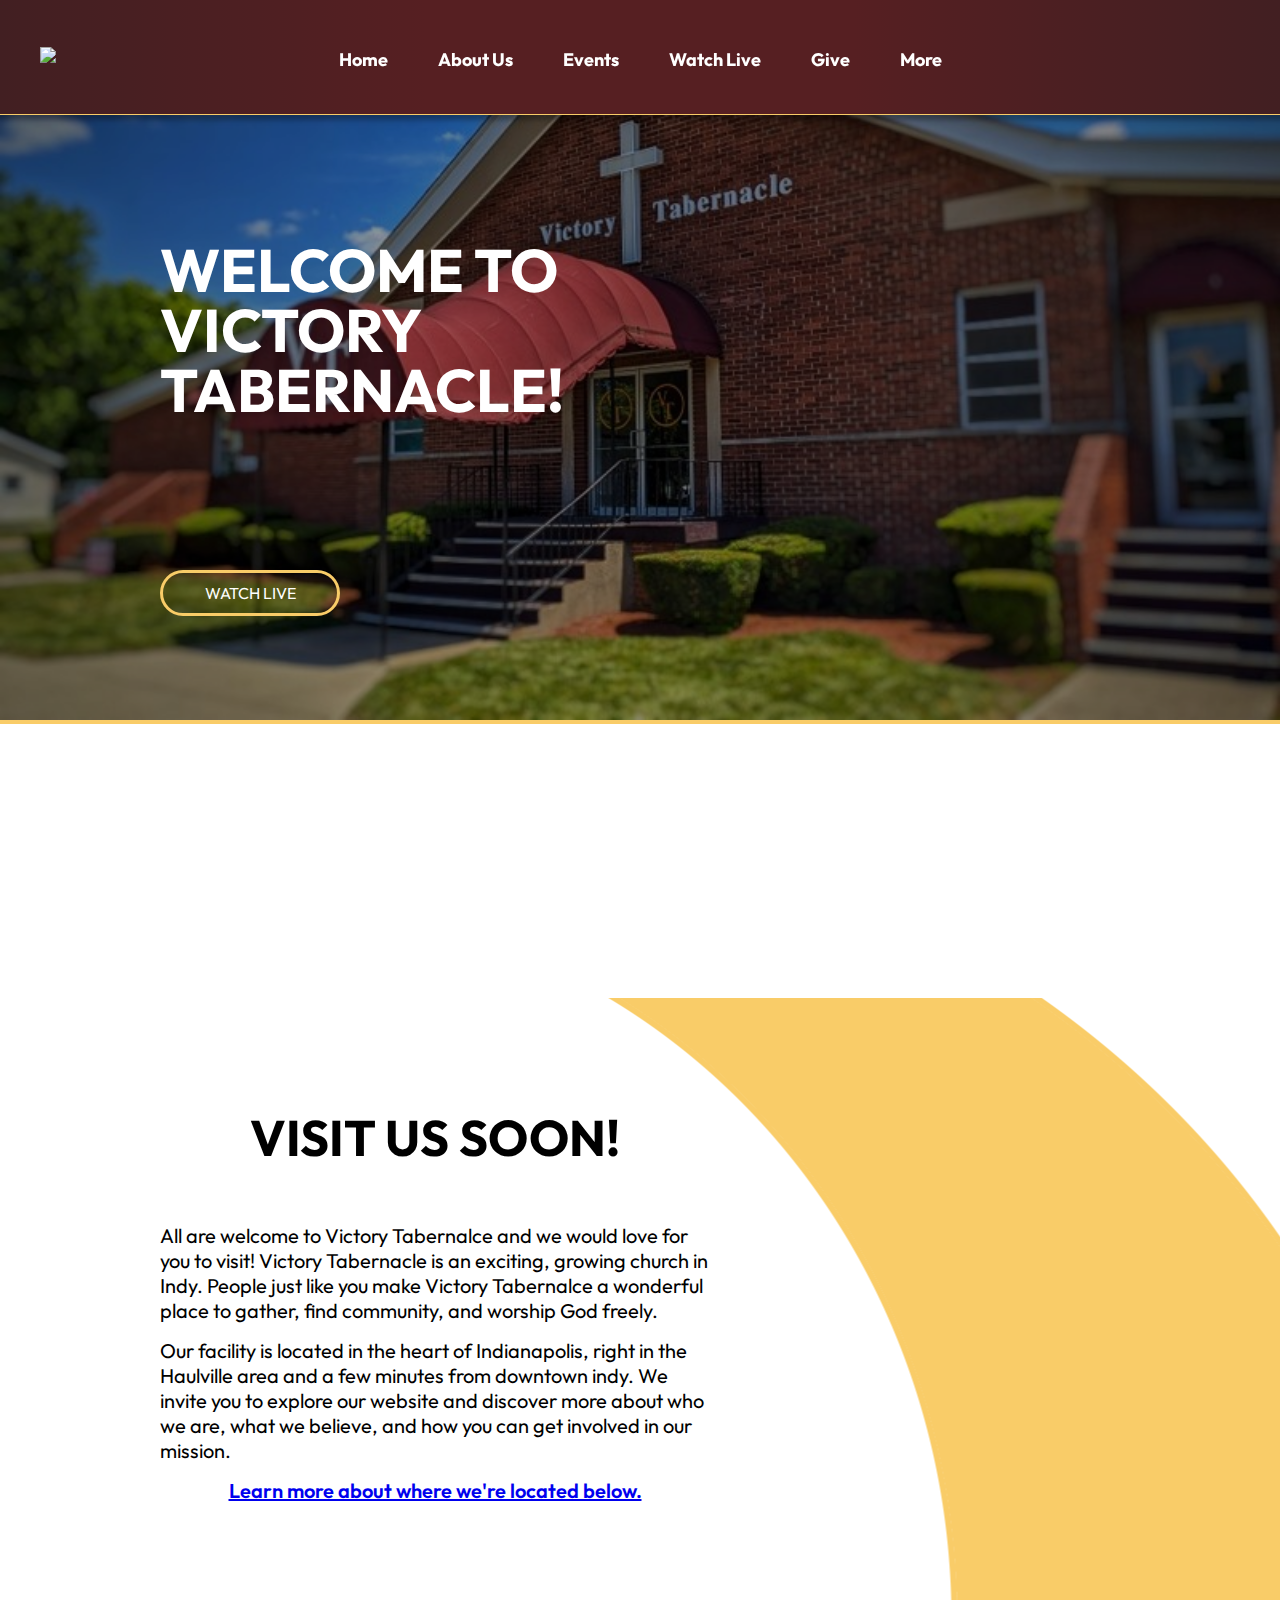
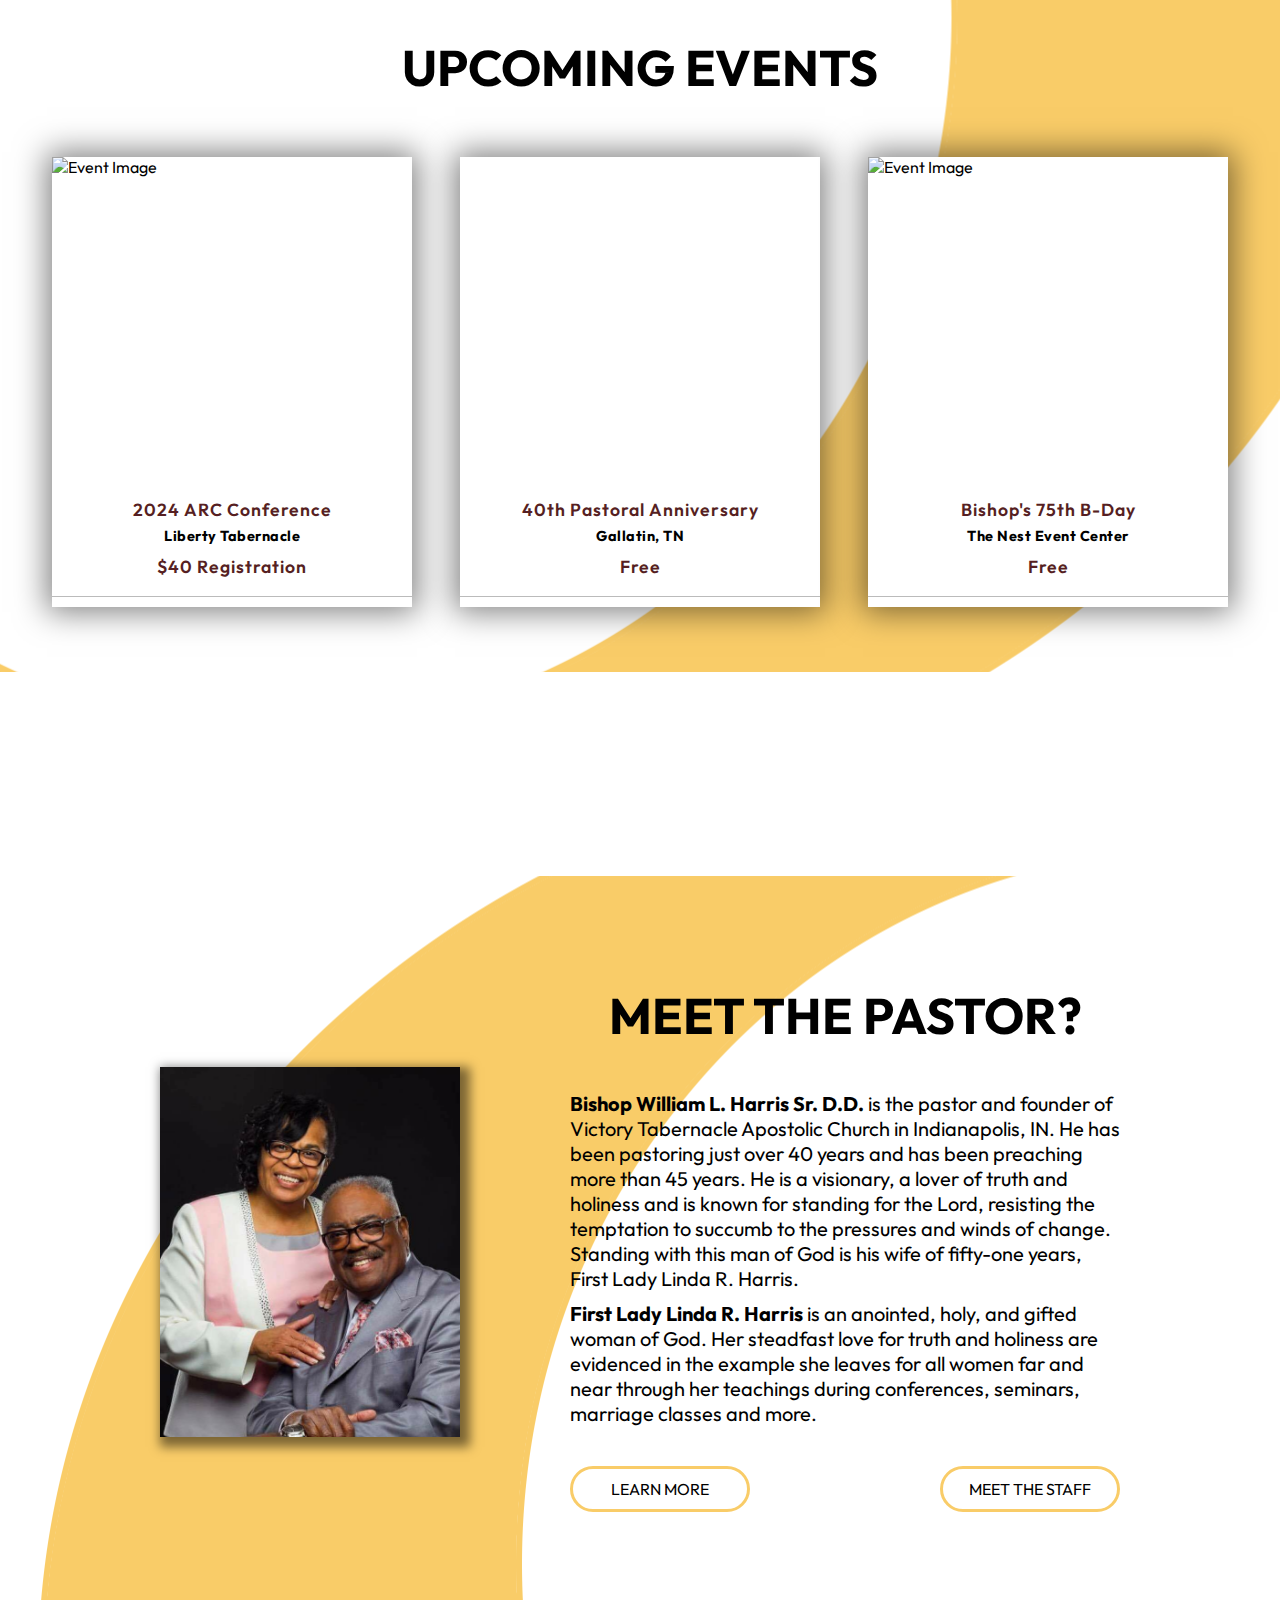
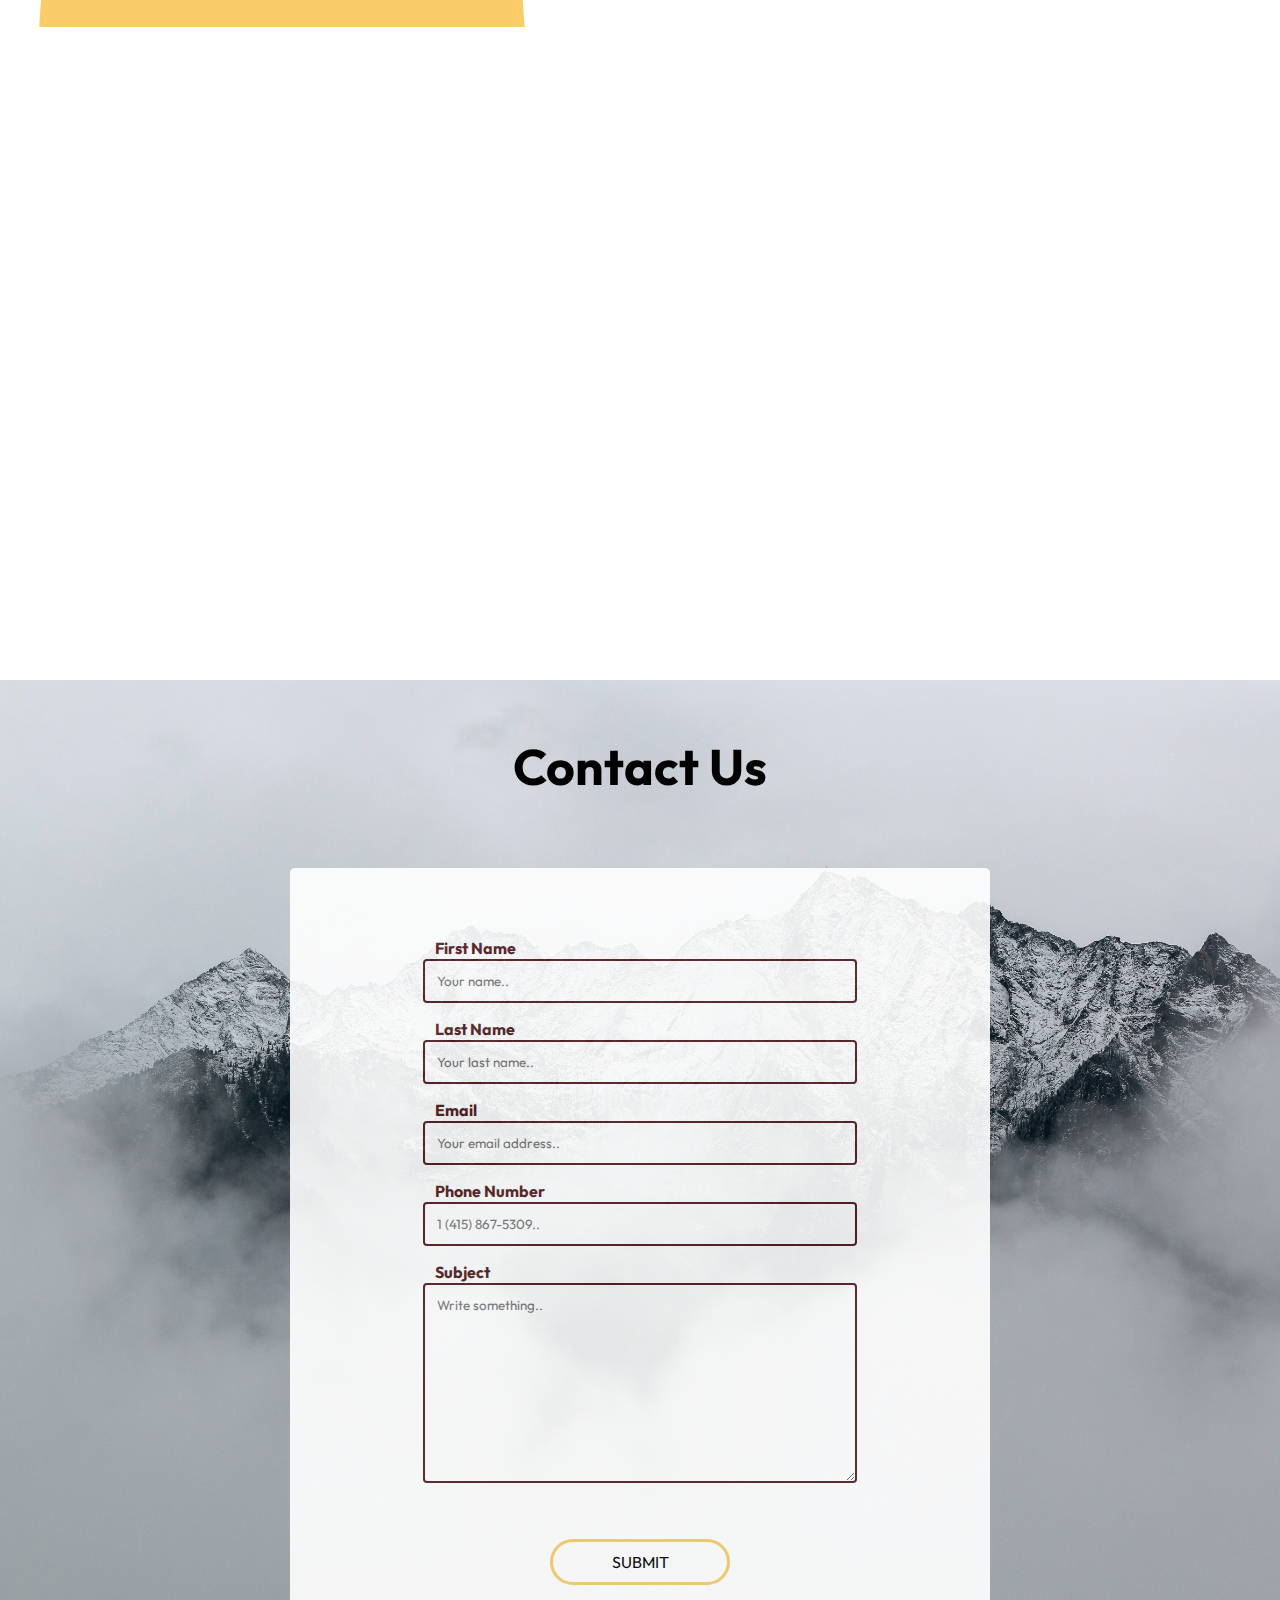
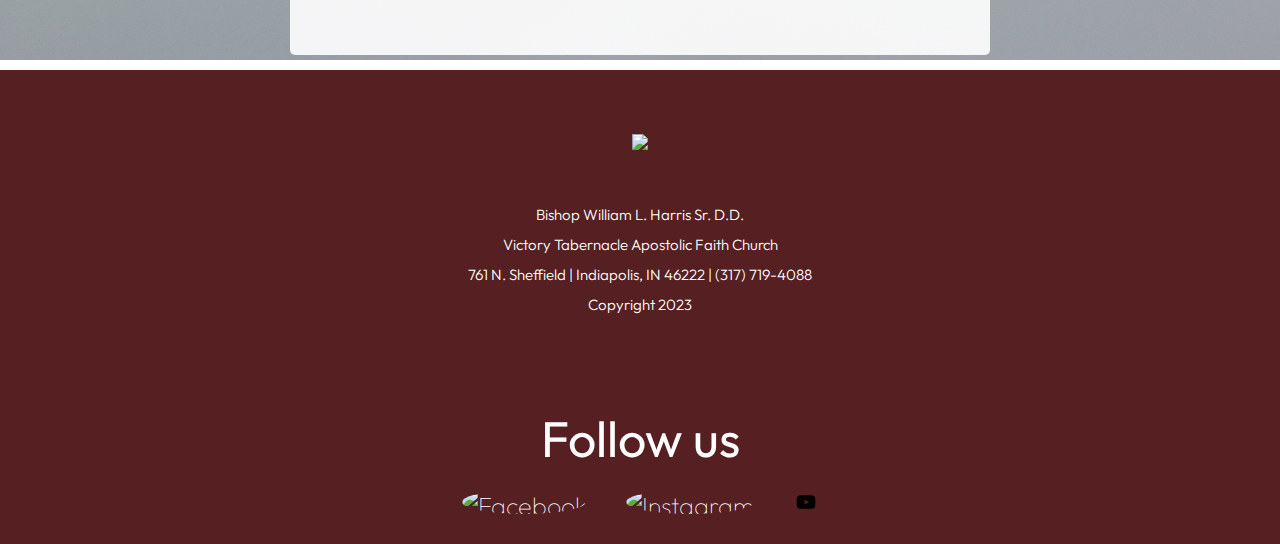
==== Victory Apostolic.html @ f31dc52d "Add files via upload" ====
<!DOCTYPE html>
<html lang ="en">
<head>	
	<meta charset="UTF-8">
	<meta name="viewport" content="width=device-width, initial-scale=1.0">
	<meta http-equiv="X-UA-Compatible" content="ie=edge">
	<script src="script.js" defer > </script> <!-- defer = loads after the html --->
	<script src="https://www.google.com/recaptcha/api.js" async defer></script>
	<link rel="stylesheet" href="VictoryApostolicStyles-2.css">
	<link rel="stylesheet" href="https://cdnjs.cloudflare.com/ajax/libs/font-awesome/6.4.2/css/all.min.css" integrity="sha512-z3gLpd7yknf1YoNbCzqRKc4qyor8gaKU1qmn+CShxbuBusANI9QpRohGBreCFkKxLhei6S9CQXFEbbKuqLg0DA==" crossorigin="anonymous" referrerpolicy="no-referrer" />
	<link href="https://fonts.googleapis.com/css2?family=Poppins:wght@200;300;500;700&display=swap" rel="stylesheet">
	<title>Victory Tabernacle</title>
</head>
<body>
<div id="preloader"></div>

	<div class="wrapper">
	<header>
		<div class="top-navbar">
			<div class="top-contact">
				<div class="top-icon">
					<i><img src="Images/icon-phone.png"></i>
					<p>(317) 917-9663</p>
				</div>
				<div class="top-icon">
					<i><img src="Images/icon-mail.png"></i>
					<p>vtministries@gmail.com</p>
				</div>
			</div>
			<div class="top-social">
				<a href="https://www.facebook.com/vtapostolic" target="blank"><img src="Images/facebook.png" alt="Facebook"></a>
						
				<a href="https://www.instagram.com/vtministries" target="blank"><img src="Images/instagram.png" alt="Instagram"></a> 
				
				<a href="https://www.youtube.com/@victorytabernacleapostolic2098" target="blank"><img src="Images/youtube.png" alt="Youtube"></a>
			</div>
		</div>	
		<div class="navbar">
		
<!-- Logo -->
				<div class="logo">
					<a href="Victory Apostolic.html"><img src="Images/vt_logo-removebg.png"></a>
				</div>
				 
<!-- Navigation -->
				<nav class="menu">
					<ul>
						<li><a href="Victory Apostolic.html" >Home</a></li></li>
						<li>
							<a href="Victory Apostolic_About.html" >About Us</a>
								<ul>
									<li><a>Our Pastor</a></li>
									<li><a>Our History</a></li>
									<li><a>Our Beliefs</a></li>
									
								</ul>		
						</li>
						<li>
							<a href="">Events</a>
								<ul>
									<li><a href="Victory Apostolic_Events.html">Calendar</a></li>
									<li> <a href="Victory Apostolic_Events.html">Announcements</a></li>
								</ul>
						</li>
						<li><a href="https://boxcast.tv/channel/o64bfthsft9gbmggecvv" target="blank" >Watch Live</a></li>
						<li><a href="Victory Apostolic_Give.html">Give</a></li>
						
								
						<li>
							<a>More</a>
								<ul>
									<li><a href="Victory Apostolic_Gallery.html">Gallery</a></li>
									<li><a href="https://apostolicrestorationconference.com/" target="blank">ARC</a></li>
									<li><a href="#">Sunday School</a></li>
									<li><a href="#">Staff</a></li>
								</ul>
						</li>
					
						
					</ul>		
										
				</nav>
				
<!-- menu icon -->				
				<img src="Images/menu.png" class="menu-icon" onclick="menutoggle()">				
			</div>
		
			
			
<!--------Scolling Announcement Section-------------------->	<!--	
				 <div class="scrolling-text-container">
						<div class="scrolling-text">
							This is your announcements for Church delays or closures. &#160; &#160;&#160; &#160;
						</div>
					</div>

<!---Banner Section ------------------->					
			
			<div class="banner1">
			
				<img src="Images/vtchurch.jpg">
		<!---Video Background ------------------->					
		<!--		<video class="bannerVideo" autoplay loop muted plays-inline src="Images/bannerVideo.mp4">
			<div class="banneroverlay"> </div>
				<div class="banneroverlay2"> </div>
					
				</video>	-->
				
				
		<!--------Banner Textbox------------------->				
				<div class="text-box text-box1">
					<h1> Welcome to Victory Tabernacle! </h1>
					<h3> Your Victory is One Visit Away. Come Join Us.</h3>
					<a href="https://boxcast.tv/channel/o64bfthsft9gbmggecvv" target="blank"><button class="button live"> Watch Live</button></a>
				</div>
				
			</div>
			
	</header> 
	</div>
<!---Sunday Services  -------------------->
			<section class="maroon reveal">
				<div class="small-container">
					<div class="row column">
						<div class="col-2 " style="color: #fff;">
						<br>
						<h1> Visit Our Sunday Morning Services</h1>
							<h3> 9:30 AM | 11:00 AM </h3>			
						</div>
						
						
						<div class="col-2 responsive-margin">
							<a href="https://boxcast.tv/channel/o64bfthsft9gbmggecvv" target="blank"><button class="button responsive-btn"> Watch Live</button></a>
						</div>
						
					</div>
				</div>

			</section>
<!---Visit Section -------------------->
			<section class="white bg4a">
				<div class="small-container" >
					<div class="row">
						<div class="col-2">
							<h1 >Visit us soon!</h1>
							<p style="font-size: 20px;margin-top:20px;">All are welcome to Victory Tabernalce and we would love for you to visit! Victory Tabernacle is an exciting, growing church in Indy. People just like you make Victory Tabernalce a wonderful place to gather, find community, and worship God freely.
							
							<p style="font-size: 20px;margin-top:15px;">Our facility is located in the heart of Indianapolis, right in the Haulville area and a few minutes from downtown indy. We invite you to explore our website and discover more about who we are, what we believe, and how you can get involved in our mission.</p>
							
							<p style="font-size:20px;font-weight:600;margin-top:15px;"><a href="#locate">Learn more about where we're located below.</a> </p>
						
						</div>
						<div class="col-2image reveal revealR ">
							<img src="Images/vtimage2.jpg" alt="image" style="object-position: 30% 0;">
						
						
						</div>
					</div>
				</div>

			</section>
			
<!---Event Card  Section -------------------->	

			<section class="white-2" >
				<div class="small-container card" >
				<h1 >Upcoming Events</h1>
					<div class="row-container ">
							<div class="item-container ">
								<div class="img-container "       >
									<img src="Images/Announcement4.jpg" alt="Event Image"> 
								</div>
								<div class="body-container">
									<div class="overlay-1"></div>
									
									<div class="event-info">
										<p class="title">2024 ARC Conference</p>
										<div class="seperator"></div>
										<p class="info">Liberty Tabernacle </p>
										<p class="price">$40 Registration</p>
										
										<div class="additional-info">
											<p class="info">
											<!--	<i class="fas fa-map-marker-alt"></i>-->
											<i><img src="Images/icon-map (2).png"></i>
												6177 N. 75 W, New Whiteland, IN 46184
											</p>
											<p class="info">
												<i><img src="Images/icon-calendar.png"></i>
												Thur, Apr 25 - Sat, Apr 27
											</p>
											<p class="info description">
												Welcome! Everyone has a unique perspective after reading a book, and we would love you to share yours with us! We meet one Sunday evening  <span>more...</span>
											</p>
										</div>
									</div>				
									<a href="https://apostolicrestorationconference.com/" target="blank"><button class="action">Book Now</button></a>
								</div>
										
							</div>
							
							<!---Event Card 2  -------------------->	
							
							<div class="item-container  ">
								<div id="galatin" class="img-container">
									<!--<img src="Images/vtimage10.jpg" alt="Event Image"> -->
								</div>
								<div class="body-container">
									<div class="overlay-1"></div>
									
									<div class="event-info">
										<p class="title">40th Pastoral Anniversary</p>
										<div class="seperator"></div>
										<p class="info">Gallatin, TN</p>
										<p class="price">Free</p>
										
										<div class="additional-info">
											<p class="info">
												<i><img src="Images/icon-map (2).png"></i>
												Grand Central Termninal
											</p>
											<p class="info">
												<i><img src="Images/icon-calendar.png"></i>
												Sat, Sep 19, 10:00 AM EST
											</p>
											<p class="info description">
												Welcome! Everyone has a unique perspective after reading a book, and we would love you to share yours with us! We meet one Sunday evening  <span>more...</span>
											</p>
										</div>
									</div>				
									<button class="action" style="font-size: 1.1em;">Learn More</button>
								</div>
										
							</div>
							
							<!---Event Card 3  -------------------->	
							
							<div class="item-container ">
								<div class="img-container">
									<img src="Images/vtimage10.jpg" alt="Event Image"> 
								</div>
								<div class="body-container">
									<div class="overlay-1"></div>
									
									<div class="event-info">
										<p class="title">Bishop's 75th B-Day</p>
										<div class="seperator"></div>
										<p class="info">The Nest Event Center</p>
										<p class="price">Free</p>
										
										<div class="additional-info">
											<p class="info">
												<i><img src="Images/icon-map (2).png"></i>
												Grand Central Termninal
											</p>
											<p class="info">
												<i><img src="Images/icon-calendar.png"></i>
												Sat, Sep 19, 10:00 AM EST
											</p>
											<p class="info description">
												Welcome! Everyone has a unique perspective after reading a book, and we would love you to share yours with us! We meet one Sunday evening  <span>more...</span>
											</p>
										</div>
									</div>				
									<button class="action">RSVP ONLY</button>
								</div>
										
							</div>
							
							
					</div>	
				</div>
				
			</section>

<!---iNSPIRATION Section -------------------->

			<section class="maroon reveal" id="shadow">
				<div class="overlay"></div>
				<div class="small-container" id="1"style="min-height: 180px;">
					<div class="row">
						<div class="col-1 ">
							<h4 style="color: white; font-size: 30px;"> Inspirational scripture:</h4>
							<h2 style="color: white;Letter-spacing: 2px;font-size: 30px; font-weight: normal"> "But thanks be to God, which giveth us the victory through our Lord Jesus Christ."</h2>	
							<p style="font-size: 20px; color: white">1 Cor. 15:57</p>	
						</div>		
					</div>	
				</div>
				
			</section>


<!---- Meet the Pastor  -------------------->	

				<section class="white" >
					<div class="small-container">
						<div class="row">
							<div id="order2" class="col-2image  revealL tilt">
								<img src="Images/portrait1.jpg" alt="image"> <!--style="object-position: 30% 0;"-->  	 	
							
							
							</div>
							<div id="order1" class="col-2">
								<h1 >Meet the Pastor?</h1>
								<p><b>Bishop William L. Harris Sr. D.D. </b> is the pastor and founder of Victory Tabernacle Apostolic Church in Indianapolis, IN. He has been pastoring just over 40 years and has been preaching more than 45 years. He is a visionary, a lover of truth and holiness and is known for standing for the Lord, resisting the temptation to succumb to the pressures and winds of change. Standing with this man of God is his wife of fifty-one years, First Lady Linda R. Harris.
								
								<p><b>First Lady Linda R. Harris</b> is an anointed, holy, and gifted woman of God.  Her steadfast love for truth and holiness are evidenced in the example she leaves for all women far and near through her teachings during conferences, seminars, marriage classes and more.  </p> 
								
								<!--<p style="	font-weight:600;margin-top:15px;"> Learn more about our locations below.</p>-->
								<div class="row" style="width:100%; justify-content:space-between;">
								<button class="button overlay-btn" >Learn More</button>
								<button class="button overlay-btn" >Meet the Staff</button>
								</div>
							
							</div>
							
						</div>
					</div>
					

				</section>
				<script type="text/javascript" src="vanilla-tilt.js"></script>
				<script>
					VanillaTilt.init(document.querySelector(".tilt"),{
						max:15,
						speed: 100
					
					});		
				
				</script>
<!---- Map and hours page  ----------------->	

				<section id="locate" class="white reveal" >
				<h1  class="largeTitle">Hours &nbsp;& &nbsp;Location</h1>
					<div class="small-container" >
					
						<div class="rowMap">
						
							<div class="col-2maptext reveal revealR">
								<div class= "hoursContainer">
								
								<h1 style="text-align: center;width: 50%;">Address</h1>
								<h3>761 N. Sheffield Ave., Indianapolis, IN 46224</h3>
								
								
								<div class="table">
								<div class="table-title">
								<h1>Hours</h1>
								</div>
									<div class="table-section">
										<div class="tableHeader">Sunday</div>
										<div class="services">
											<h3>Sunday School</h3>
											<span class="dot"></span>
											<p>9:30 AM</p>								
										</div>
										<div class="services">
											<h3>Morning Service</h3>
											<span class="dot"></span>
											<p>11:00 AM</p>								
										</div>
										<div class="services">
											<h3>Evening Service</h3>
											<span class="dot"></span>
											<p>5:00 PM</p>								
										</div>
									</div>
									<div class="table-section">
										<div class="tableHeader">Wednesday</div>
										<div class="services">
											<h3>Bible Class</h3>
											<span class="dot"></span>
											<p>7:00 PM</p>								
										</div>
									</div>
									
								</div>
								
							
							</div>
							</div>
							<div class="col-2map revealL">
							<iframe class="map" src="https://www.google.com/maps/embed?pb=!1m18!1m12!1m3!1d3066.2718060997454!2d-86.19796889999999!3d39.7784552!2m3!1f0!2f0!3f0!3m2!1i1024!2i768!4f13.1!3m3!1m2!1s0x886b5715ad55bbe9%3A0x8611c4c9930e7f2b!2s761%20N%20Sheffield%20Ave%2C%20Indianapolis%2C%20IN%2046222!5e0!3m2!1sen!2sus!4v1697236401423!5m2!1sen!2sus" width="100%" height="100%" style="border:0;" allowfullscreen="" loading="lazy" referrerpolicy="no-referrer-when-downgrade"></iframe>
							
							
							
							</div>
					
						
					</div>

				</section>	
	
<section class="maroon " style="background-image:url('Images/contact-bg.jpg'); background-size: cover; background-repeat: no-repeat; margin: 10px 0;">
		<div class="small-container" style=" align-items: center;display:flex;background: inherit;">
		
			<div class="row" style=" width: 100%; text-align: center;">
				
				<h1 style="margin: 50px 0; font-size: 50px;">Contact Us</h1>
					<div class="container">
					  <form action="https://formsubmit.co/darthomale@gmail.com" method="POST" > <!--action="action_page.php" -->
						<div class="flex-column">
						<label for="fname">First Name</label>
						<input type="text" id="fname" name="firstname" placeholder="Your name.." required>
						</div>
						
						<div class="flex-column">
						<label for="lname">Last Name</label>
						<input type="text" id="lname" name="lastname" placeholder="Your last name.." required>
						</div>
						
						<div class="flex-column">
						<label for="email">Email</label>
						<input type="email" id="email" name="email" placeholder="Your email address.." >
						</div>
						
						<div class="flex-column">
						<label for="phone number">Phone Number</label>
						<input type="tel" id="phoneNumber" name="phoneNumber"  placeholder="1 (415) 867-5309.." maxlength="15">
						</div>
						<!--
						<div class="flex-column">
						<label for="country">Country</label>
						<select id="country" name="country">
						  <option value="australia">Australia</option>
						  <option value="canada">Canada</option>
						  <option value="usa">USA</option>
						</select>
						</div> -->
						
						<div class="flex-column">
						<label for="subject">Subject</label>
						<textarea id="subject" name="subject" placeholder="Write something.." style="height:200px"></textarea>
						</div>
						
						<input type="submit" value="Submit">

					  </form>
					</div>
				
							
			
				
				
			</div>
		</div>
</section>	

				<div id="popup-form-container" style="display:none;">
				  <!-- Your form HTMLcode from the previous section here -->
				</div>

			<script>
				
					//shows and hides the pop-up contact form 
					
						function showPopupForm() {
						  document.getElementById("popup-form-container").style.display = "block";
						}

						function hidePopupForm() {
						  document.getElementById("popup-form-container").style.display = "none";
						}	
						
					
					//hand the eent on the form popup button and on escape key  				

						document.addEventListener("DOMContentLoaded", () => {

						  document.getElementById('show-popup').addEventListener('click', () => {
							showPopupForm();
						  });

						  document.addEventListener('keydown', (event) => {
							if (event.key === 'Escape') hidePopupForm()
						  });

						});
						
					//To validate the form when the user clicks the submit button. 
						
						document.getElementById("contact-form").addEventListener("submit", (event) => {
						  const contactForm = event.target
						  if (!validateContactForm(contactForm)) {
							event.preventDefault();
							displayError(contactForm, 'Invalid input')
						  }
						});


					// Function to validate email addresses
						function isValidEmail(email) {
						  // Define the JS Regex pattern for a valid email address
						  const emailRegex = /^[a-zA-Z0-9.!#$%&'*+\/=?^_`{|}~-]+@[a-zA-Z0-9](?:[a-zA-Z0-9-]{0,61}[a-zA-Z0-9])?(?:\.[a-zA-Z0-9](?:[a-zA-Z0-9-]{0,61}[a-zA-Z0-9])?)*$/;
						  
					// Test the email against the pattern and return the result (true or false)
						  return emailRegex.test(email);
						}

					// Function to validate phone numbers
							function isValidPhoneNumber(phone) {
					// Define the JS Regex pattern for a valid 10-digit phone number
						  const phoneRegex = /^\d{10}$/;
						  
					// Test the phone number against the pattern and return the result (true or false)
						  return phoneRegex.test(phone);
						}



			</script>

<!--
<section class="white" >
	<div class="small-container" id="contact">
		<div class="row">
			<div class="col-1">
		  <h2>Contact Us</h2>
		  <p>Feel free to contact us with any questions or concerns.</p>
		  <form action="/contact" method="post">
		  
			<input type="text" name="name" placeholder="Your Name" required>
			<input type="email" name="email" placeholder="Your Email" required>
			<!--<input type="text" id="phone" placeholder="Phone no.">-
			<textarea name="message" placeholder="Your Message"></textarea>
			<input type="submit" value="Send Message">
			
		  </form>
		  </div>
		</div>  
  </div>
</section>		-->
		
	<!------------------ footer   ----------------->	
		<footer class="maroon">
			<div class="large-container">
				<div class="row">
				
					<div class="col-1 footers" style="font-size: 25px; color: white; font-weight: 100;letter-spacing: 10;" >
						<div class="logo-footer"><a href="Victory Apostolic.html"><img src="Images/vt_logo-removebg.png"></a></div>			
						
						<p style="color:white; font-size:15px; font-weight:300; line-height:1;">Bishop William L. Harris Sr. D.D.</p>
						<p style="color:white; font-size:15px; font-weight:300; line-height:1;">Victory Tabernacle Apostolic Faith Church</p>
						<p style="color:white; font-size:15px; font-weight:300; line-height:1;">761 N. Sheffield | Indiapolis, IN 46222 | (317) 719-4088</p>
						<p style="color:white; font-size:15px; font-weight:300; line-height:1;" class="copyright"> Copyright 2023</p>
						
						<h4 style="margin-top:80px;font-size:50px;font-weight:400;">Follow us</h4>
						<div class="social">
						
							<div class="social-icon"><a href="https://www.facebook.com/vtapostolic" target="blank"><img src="Images/facebook.png" alt="Facebook"></a></div>
						
							<div class="social-icon"><a href="https://www.instagram.com/vtministries" target="blank"><img src="Images/instagram.png" alt="Instagram"></a> </div>
							
							<div class="social-icon"><a href="https://www.youtube.com/@victorytabernacleapostolic2098" target="blank"><img src="Images/youtube.png" alt="Youtube"></a></div>
						</div>
					</div>
				</div>
			</div>
		</footer>
		

	<!---------------------------------- JS for toggle Menu-------------------------------->	


	
	</div>
	
	<script>
		window.addEventListener('scroll', reveal);
		
		function reveal(){
			var reveals = document.querySelectorAll('.reveal');
			
			for(var i = 0; i < reveals.length; i++){
			
			var windowheight = window.innerHeight;
			var revealtop = reveals[i].getBoundingClientRect().top;
			var revealpoint = -100;
			
			if(revealtop < windowheight - revealpoint){
				reveals[i].classList.add('active');
			}
			else{
				reveals[i].classList.remove('active');
			
			}
		   }
			
		}
		
		</script>
		
		
		
		
		
		
		<script>
		
		/*
		window.addEventListener('scroll', reveal-img);
		
		function reveal-img(){
			var reveals = document.querySelectorAll('.reveal-img');
			
			for(var i = 0; i < reveals.length; i++){
			
			var windowheight = window.innerHeight;
			var revealtop = reveals[i].getBoundingClientRect().top;
			var revealpoint = 100;
			
			if(revealtop < windowheight - revealpoint){
				reveals[i].classList.add('active');
			}
			else{
				reveals[i].classList.remove('active');
			
			}
		   }
			
		}*/
	</script>	
		
		
	<script>
		var MenuItems = document.getElementById("MenuItems");
		
		MenuItems.style.maxHeight = "0px";
		
		function menutoggle(){
			if(MenuItems.style.maxHeight == "0px")
				{
					MenuItems.style.maxHeight = "200px"
				}
			else
				{
					MenuItems.style.maxHeight = "0px"
				}
		}
		


	</script>
</body>

</html>
---- VictoryApostolicStyles-2.css ----
/*@import url('https://fonts.googleapis.com/css2?family=Source+Sans+3:wght@200;300;400;600;700;900&display=swap');*/

  @import url('https://fonts.googleapis.com/css2?family=Josefin+Sans:wght@200;300;400;600;700&family=Outfit:wght@400;700&display=swap');


*, ::before, *::after{
	margin: 0;
	padding: 0;
	box-sizing: border-box;
	/*font-family: 'Source Sans 3', sans-serif; /**/
/*	font-family: 'Josefin Sans', sans-serif; /**/
	font-family: 'Outfit', sans-serif; /**/
}


:root{ /* This is how you write a variable. In this example, this is a variable for color that will be used in several elements.  */
	--overlay-color: rgba(86,31,34,1)/*rgba(123,44,48,1)  rgba(145,0,10,1);/*#03a9f4*/; 
	--accent-color: #F9CC68;  /*rgba(12,192,212,1) */
	--accent-white: #fff;
	--button-hover: #BC9A4F;
}
html{
	scroll-behavior: smooth; 
	scrollbar-width: normal;
}
header{
	background: var(--accent-color);
	max-width: 100%;
	
}

body{
	margin: 0;
	padding: 0;
	background: #fff;
/*	height: 1000vh;/**/
	overflow-y: visible;/**/
	width: 100%;
	

	
/*	background-repeat: repeat; /**/
	
}	


.wrapper{
	/*box-shadow: 0 0 15px 10px rgba(0,0,0,0.7); /**/
	max-width: 100%;
	margin: auto;
/*	height: 1000vh; /**/

	
	
	
}
/**************************************** Navigation BAR ******************************************/

.top-navbar{
	display: flex;
	justify-content: space-between;
    align-items: center;
	position: fixed;
	top: 0;
	left: 0;
	background: var(--accent-color);
	height: 40px;
	width: 100%;
	overflow: auto;/**/
	z-index: 100;
}
.top-contact{
	display: flex;
	margin-left: 30px;
}
.top-icon{
	display: flex;
	justify-content: start;
	align-items: center;
	margin-left: 10px;
	background: transparent;
	width: 200px;
}

.top-icon img,
.top-social img{
	height: 20px;
	margin: 5px 10px 0 0;
}

.top-contact p{
	
}

.top-social{
	display: flex;
	justify-content: center;
	align-items: center;
	margin-right: 80px;
}
/*
.no-animation-navbar{
	top: 40px !important;
	
	
}*/
.navbar {
	display: flex;
	justify-content: space-between;
    align-items: center;
	position: fixed;
	top: 0px;
	left: 0;
	background: linear-gradient(to left, rgba(66,31,34,1), var(--overlay-color),var(--overlay-color), rgba(66,31,34,1));/*#fff;/**/
/*	background-image: url("Images/textured-bg.jpg");/**/	
/*	background-repeat: none;	
	background-size: cover;/**/
/*	border-bottom: 3px solid var(--accent-color); /**/
	height: 115px;
	width: 100%;
	box-shadow: 0 0 5px 5px rgba(0,0,0,0.3);
/*	overflow: auto;/**/
	border-bottom: 1px solid var(--accent-color);/**/ 
   	z-index: 100;
	animation: slide-down 2s ease 4s forwards;
/*	background: pink; /**/
}

@keyframes slide-down{
	0%{
		top: 0;
	}
	100%{
		top: 40px;
	}
}
/**************************************** Creating the Hamburger menu ******************************************/
.hamburger{
	position: relative;
	width: 30px;
	height: 4px;
	background: #fff;
	border-radius: 10px;
	cursor: pointer;
	z-index: 20;
	transition: 0.3s;
}

.hamburger:before,
.hamburger:after{
	content: "";
	position: absolute;
	height: 4px;
	right: 0;
	background: #fff;
	border-radius: 10px;
	transition: 0.3s;
}

.hamburger:before{
	top: -10px;
	width: 30px;
}

.hamburger:after{
	top: 10px;
	width: 30px;
}

.toggle-menu{
	position: relative;
	width: 30px;
	height: 4px;
	background: white;
	border-radius: 10px;
	cursor: pointer;
	z-index: 21;
	transition: 0.3s;
}

.hamburger,
.toggle-menu{
	display: none; /**/
}

.navbar input:checked ~ .hamburger{
	background: transparent;
}

.navbar input:checked ~ .hamburger:before{
	top: 0;
	transform: rotate(-45deg);
	width: 30px;
}
.navbar input:checked ~ .hamburger:after{
	top: 0;
	transform: rotate(45deg);
	width: 30px;
}

.navbar input:checked ~ .menu{
	right:0;
	
}
.navbar2 input:checked ~ .menu{
	right:0;
}


/****************************************************************************************/
/**************************************** logo ******************************************/
/****************************************************************************************/


.logo{
	margin-left: 40px;
	z-index: 120;
	/*min-width: 60px;
/*	background: blue; /*Troubleshoot for spacing and sizing issues**//////////////////////////////////////////////
}

.logo img{
	cursor: pointer;
    height: 5.8em;
	min-width: 80%;
	animation: rotating 3.9s linear 2 .5s;
} 

@keyframes rotating{
	0%{
		transform: rotateY(0deg);
	}
	0%{
		transform: rotateY(90deg);
	}
	0%{
		transform: rotateY(180deg);
	}
	0%{
		transform: rotateY(360deg);
	}
}

@keyframes rotate{
	0%{
		transform: rotatey(0deg);
	}
	100% {
		transform: rotatey(360deg);
	}
	
}
/*
.logo img:hover{
	cursor: pointer;
   animation: rotate 1s ease-in-out  .5s;
} /**/

/**************************************** Menu ******************************************/
/*

nav:after{
	content: '';
	clear: both;
	display: table;
	
}/**/


.menu{
	width: 100vw;
	position: absolute;
	margin: auto 0;
	height: 65px;
/*	background: red;/**/
	z-index: 300px;
	

}
nav ul{
	display: flex;
	justify-content: center;
	list-style: none;
	width: 100%;
	margin-right: 40px;
	position: relative;
	padding: 0;
	
}

nav ul li{
	display: flex;
	justify-content: end;
	margin: 0px 10px;
	padding-bottom: 20px;
/*	background: red;/**/
	
	
}

nav ul li a{
	color: white;
	text-decoration: none;/**/
	line-height: 50px;
	font-size: 18px;
	font-weight: bold;
	padding: 10px 15px;
	
}

nav ul ul li a{
	color: var(--overlay-color);
}

.menu ul li a:hover{

	color: var(--accent-color);
}

.menu ul li:hover > ul{
	opacity: 1;
	display: flex;
	width: 100%;
	padding: 0 100px;
	box-shadow:inset 0px 5px 5px 5px rgba(0,0,0,0.5);
	left: 0;
	justify-content: center;
	z-index: 2;
	animation: dropdown .34s ease-in-out forwards;
	
}



nav ul ul{ /* dropdown content*/
	position: absolute;
	display: flex;
	flex-direction: row;
	top: 90px;
	height: 80px;	
	display: none;
	align-items: center;
	background: var(--accent-color);
	opacity: 0;
	z-index: 50;
	padding: 1px;
}

nav ul ul li{
	position: relative;
	margin: 0px;
	width: 160px;	
	display: flex;
	padding-top:20px;
	justify-content: center;
	align-items: center;
	color: var(--overlay-color);
	height: 80px;

/*	background: red; /**/
		
}

nav ul ul li:hover{
	color:  var(--overlay-color);
	box-shadow:inset 0px 5px 5px 5px rgba(0,0,0,0.5);
	background: #fff;
}






/*
.menu{
	display: inline-flex;
	justify-content: space-around;
	max-width: 75%;
/*	background: black;/*Troubleshoot for spacing and sizing issues**///////////////////////////////////////////////*
	padding: 0;
	height: 50px;
	margin-right: 100px;
	
}
.menu a {
	display: flex;
  align-items: center;
  font-size: 16px;
  font-weight: 700;
  color: var(--accent-color);
  text-align: center;
  padding: 0px 5px;
   margin: 0px 5px;
  text-decoration: none; 
  text-transform: uppercase;
  transition: color .5s ease;
/* background: blue; /*Troubleshoot for spacing and sizing issues**///////////////////////////////////////////////*
}


.menu .dropdown {
  display: flex;
  line-height: 5px;
  align-items: center;
  font-size: 18px;
  font-weight: 700;
  text-align: center;
  padding: 0px 5px;
  margin: 0px 5px;
  text-decoration: none; 
  text-transform: uppercase;
  transition: display .5s ease;
/* background: yellow; /*Troubleshoot for spacing and sizing issues**///////////////////////////////////////////*
/*  overflow: hidden; /**//*
/ z-index: 8;
} 

.dropdown-content {
 display: none;
 margin-top: 40px;
  position: absolute;
  background-color: var(--accent-color);/*rgba(145,0,10,1); /**//*
  min-width: 360px;
  padding-top: 10px;
  top:70px;
  box-shadow: inset 0px 5px 10px rgba(0,0,0,0.5);
 /* overflow: hidden; /**//*
  transition: display 4s ease;
  z-index: 90;
}

.dropdown-content a {
	float: none;
	color: var(--overlay-color);
	padding: 20px 16px;
	text-decoration: none;
	display: block;
	text-align: left;
	overflow: hidden;
	margin-bottom: 10px;
	transition: display 9s ease;
/*	background: pink; /**/
/*

.dropdown .dropbtn {
	font-size: 16px;  
	font-weight: 700;
	border: none;
	outline: none;
	color: var(--accent-color);
	padding: 50px 0;
	background-color: inherit;
	font-family: inherit;
	text-transform: uppercase;
	transition: width .95s ease;
	margin: 10px;
	z-index: 8;
}*/
/*
.give-btn{
	/*font-family: "Michroma", sans-serif;*//*
	padding: 5px 10px;
	position: absolute;
	background: black;
	/*background-image: linear-gradient(var(--button-hover),var(--accent-color));*//*
	color: blue;
	border-radius: 50px;
	font-size: 18px;
	font-weight: 550;
	width: 1000px;
	border: none;
	text-transform: uppercase;
	cursor: pointer;
	margin: 0 100px 0 10px;
	animation: color-change 1s alternate infinite;
/*	overflow: hidden; /**//*


}*/

.money{
	position: absolute;
	top: 0;
	margin-left: 300px;
	font-size: 350px;
	background: blue;
	z-index: 300;
	border: 2px solid black;
}

@keyframes flash{
	 0%   {top:2px; border-radius:25px 25px 0 0; overflow: hidden; background: linear-gradient(rgba(255,255,255,0.8), rgba(255,255,255,0.2)); }
	 
	 50%   {top:2px; height: 95%; border-radius:25px 25px 25px 25px; overflow: hidden;}
	
	100% {height: 50%; top:14px; border-radius: 0 0 25px 25px; overflow: hidden; background: linear-gradient(rgba(255,255,255,0.2), rgba(255,255,255,0.8)); width: calc(100% - 4px) }
}
/* */
.menu a:hover, .dropdown:hover .dropbtn {
  color: #fff;
}/**/



.menu-icon{
	filter: invert(1);
	height: 20px;
	margin-right: 40px;
	cursor: pointer;
	display: none;
}

.dropdown-content a:hover {
  background-color: #fff;
  color: var(--overlay-color);
  opacity: 0.9;
}

.dropdown:hover .dropdown-content {
  display: flex;
  width: 100%;
  left: 0;
  top: 15;
  justify-content: center;
  z-index: 2;
  animation: dropdown .34s ease-in-out forwards;
}

@keyframes dropdown{
	0%{
		transform: scale(.3);
		opacity: 0;
		width: 10%;
	}
	33%{
		transform: scale(.5);
		opacity:0;
		width: 30%;
	}
	66%{
		transform: scale(.7);
		opacity: 0.1;
		width: 75%;
	}
	
	100%{
		transform: scale(1);
		opacity: 1;
		width: 100%;
	}
}



/****************************************** Announcment scroll bar ***************************************/
.scrolling-text-container{
	display: flex;
	position: fixed;
	top: 0;
	left:0;
	overflow: hidden;
	width: 100%;
	height: 50px;
	background: blue;
	text-align: center;
	z-index: 400;
	align-items: center;
	border-bottom: 5px solid white;
	border-top: 5px solid white;
	
}

.scrolling-text{
	display: flex;
	white-space: no wrap;
	color: white;
	font-size: 30px;
	animation: scroll-left 9s linear infinite;
	}
	
	@keyframes scroll-left{
	0%{
		transform: translateX(180%);
	}
	100%{
		transform: translateX(-150%);
	}
	}

/***************************************** BANNER ***************************************/

.banner1{
	padding: 0;
	/*background: blue;*/
	background-attachment: fixed;
	background-size: cover;
	background-position: center;
	height: 100%;
	
/*	overflow: hidden;/**/
}
.banner1 img{
	height: 100%;
	background-attachment: fixed;
	background-repeat: no-repeat;
	background-size: cover;
	width: 100%;
/*	object-fit: cover;/**/
	filter: brightness(60%);
	z-index: 2;
}
/******************************** Banner Text*************************************/

.text-box{
	width: 900px;
	position: absolute;
	top: 240px;
	left: 160px;
	color: #fff;
	caret-color: transparent;
	cursor: default;
	z-index: 15;
	
}
.text-box h1{
	width: 500px;
	margin-bottom: 10px;
	text-transform: uppercase;
	line-height: 1;
	font-size:60px;
	animation: scroll-in 1.3s ease;
	
}	
	
@keyframes scroll-in{
	0%{
		transform: scale(.2);
	}
	60%{
		transform: scale(1.2);
	}
	100%{
		transform: scale(1);
	}
}
	
	

.text-box h3{
	font-size: 45px;
	font-weight: 400;
	line-height: 2;
	opacity: 0;
	animation: fade-down 2s ease forwards 1.2s ;
}

@keyframes fade-down{
	0%{
		transform: translateY(-80%);
		opacity: 0;
	}
	
	100%{
		transform: translateY(0%);
		opacity: 1;
	}
}


.button{
	position: relative;
	padding: 10px 20px;
	margin-top: 40px;	
	background: transparent;
/*	background-image: linear-gradient(var(--button-hover),var(--accent-color));/**/
	color: black;
	border-radius: 50px;
	border: 3px solid var(--accent-color);
	font-size: 16px;
	width: 180px;
	cursor: pointer;
	text-transform: uppercase;
	z-index: 10;
	
}

.live{ /*This is the WatchLive button on the Banner section **/
	color: #fff;
	margin-top: 30px;
	
}

.responsive-btn{
	display: none;
	color: #fff;
	margin-top: 10px;
}
.hoursContainer{
	/*background: blue; /**/
	display: flex;
	flex-direction: column;
	justify-content: space-between;
	background: #fff;
	opacity: 0.8;
	padding: 20px;
	border: 1px solid black;
	
}

.hoursContainer h1{
	height: 40px;
/*	background: pink; /**/
	margin: auto;
	
}

.hoursContainer h3{
/*	background: green; /**/
	display: flex;
	flex-direction: column;
	justify-content: space-between;
	font-weight: 400;
	
}


.table{
/*	background: red; /**/
	width: 400px;

}
.table-title{
	display: flex;
	justify-content: center;
	align-content: center;
	margin: 10px 0;
	width: 100%;
}
.table-title h1{
	font-weight: 600;
	font-size: 30px;
}
.services{
	display: flex;
	justify-content: space-between;
	font-weight: 700;
}

.table-section{
	margin: 10px 0;
}

.tableHeader{
	font-size: 20px;
	font-weight: 700;
}

.dot{
    flex: 1;
    border-bottom: 2px dotted black;
    height: 0.6em;
	margin: 5px 5px 0 5px;
    }
/


/*************************************  About us Page  *********************************************************/
#shadow{
	background-image: url("Images/bible_bg.jpg");
	background-repeat: none;
	background-size: cover;
	height: 250px;
	
	background-position: 50% 100%;
	z-index: 5
}
#shadow p{
	
	display: flex; 
	text-align: center;
	z-index: 10;
}	
#shadow .col-1{
	display: flex;
	align-items: center;
	z-index: 15;	
	margin-top: 40px;
	
}

.overlay{
    position: absolute; 
	top: -50;
	left:50;
	width: 100%;
	height: 250px;
	background: rgba(88,31,34,0.8);
	box-shadow: 0 0 5px 10px rgba(0,0,0,0.3);
	z-index: 1;
}

#aboutUs{
	background-image: url("Images/vtimage6.jpg");
	background-repeat: none;
	background-size: cover;
	height: 500px;
	background-position: 50% 90%;
	filter: brightness(70%);
	margin-bottom: 100px;
	
}
.about_textbox{
	display: flex;
	justify-content: center;
	align-items: center;
	text-align: center;
	align-items: center;
	width: 360px;
	position: absolute;
	top: 400px;
	left: 50%;
	transform: translateX(-50%); 	
	color: #fff;
	z-index: 3;
	
}

.about_textbox h1{
	display: flex;
	justify-content: center;
	width: 500px;
	margin-bottom: 10px;
	text-transform: uppercase;
	line-height: 1;
	font-size:80px;
}

	
}

.belief_textbox{
	display: flex;
	text-align: center;
	flex-direction: column;
	margin: auto;
	
}
.belief_textbox h1{
	font-size: 5em;
	color: white;
	margin: auto;
	padding: 0;
}
.belief_textbox h3{
	font-size: 3em;
	color: white;
}*/
iframe{
	background: black;
	
}*/
#map {
  height: 400px;
  width: 100%;
  border-radius: 25px;
}
#locate{
	background: #fff;
	background-image: url("Images/gold-section-bg4b.png");
	/*background-size: cover;/**/
	background-repeat: no-repeat;
	/*background-position: 0% -50%;/**/
	background-position: 0% 50%;
	padding: 0 0 0;
	margin: 0;
	
}
.believeBody{
	background-color: rgba(245,245,245,.9);
	
}


/************************************************* Fix *******************************************/
.believe{
	border: 1px solid gold;
	background: white;
	width: 100%;
	margin: 20px 10px;
	padding: 30px;
	border-radius: 0.8rem;
	text-align: start;
	box-shadow: 0 0 20px 0px rgba(0,0,0,0.5); /**/
}

.believe h3, h1{
	padding-bottom: 20px;
	
}

.believe h1{
	font-size: 45px ;
	font-weight: 900;
}

.believe h3 {
	font-size: 20px ;
	font-weight: 900;
}

.believe p{
	font-size: 20px;
}

.believe-gallery{
	display: flex;
	flex-direction: column;
	width: 48%;
	margin: 10px;
	
}
/*************************************  Events Page *********************************************************//*
.announcementContainer{
	padding: 2rem;
	background-image: url("Images/church-bg.jpg"); /**//*
	background-repeat: none;
	background-size: cover;
}
::-webkit-scrollbar{
	display: none;
	
}	
	
.slider-wrapper{
	position: relative;
	max-width: 38% ; /*28rem *//*
	height: 100vh;
	margin: 0 auto;
}*/
/*********************************************************************
.slider{
	display: flex;
	/*aspect-ratio: 9/19.5; /* 4/3*/
/*	height: auto; /* 100%*/
/*	width: 100%; /**/
/*	overflow-x: auto; /*auto*//
/*	scroll-snap-type: x mandatory;
	scroll-behavior: smooth;
	box-shadow: 0 1.5rem 3rem -0.75rem hsla(0%, 0%, 0%, 0.25);
	border-radius: 0.5rem;
	background: rgba(0,0,0,0.2);
}/*

.slider img{
	display: flex;
	align-items: center;
	justify-content: center;
	/*flex: 1 1 100%; /* 1 0 100%*/
/*	border: 3px solid black;
	height: 100%;
	width: 100%;
	max-width: 100vw;
	max-height: 100vh;
	scroll-snap-align: center;
/*	object-fit: contain; /**/
/*	object-width: cover; /*maybe change*//*
}*/
/************************************************************************/
/**/

.card{
	background: blue;	/**/

}

.card h1{
	text-align: center;
	font-size: 50px;
	margin: 20px 0;
	letter-spacing: 1;
	line-height: 1;
	text-transform: uppercase;
}
.row-container{
	width: 100%;
	display: flex;
	flex-wrap: wrap;
	justify-content: center;
	align-items: center;
/*	flex-wrap: wrap; /**/
/*	background: red; /**/
	
}

.item-container{
	position: relative;
	margin: 24px 24px 60px;
	width: 360px;
	height: 450px;
	overflow: hidden;/**/
	background: #fff;
	box-shadow: 0 0 30px 5px rgba(0,0,0,0.5);
	cursor: default;
	
}

.img-container,
.body-container{
	position: absolute;
	top:0;
	left: 0;
	width: 100%;
	height: 100%;	
}

.img-container img{
	width: 100%;
}

.body-container{
	position: relative;
}

.overlay-1{
	position: relative;
	width: 100%;
	height: 335px;
	background-color: var(--overlay-color); /*rgba(24,83,122,0.6);*/
	opacity: 0;
	transition: height linear 0.4s, opacity linear 0.2s;
}

.item-container:hover .overlay-1{
	opacity: 0.8;
	height: 150px;
	
}

.item-container:hover{
	box-shadow: 0 0 30px 5px rgba(0,0,0,0.9);
}

.event-info{
	background-color: #fff;
	display: flex;
	flex-direction: column;
	justify-content: center;
	align-items: center;
	overflow: hidden;
	
	
	/*padding: 8px 8px 15px 8px;
	z-index: 10;*/
	
}

.title,
.price{
	color: var(--overlay-color); /*#18537a;*/
	font-size: 1.1em;
	font-weight: 600;
	letter-spacing: 1px;
	margin: 6px
}

.info{
	letter-spacing: 0.5px;
	margin-bottom: 4px;
	font-weight: bold;
	font-size: 0.9em;
	
}

.separator{
	width: 20%;
	height: 6px;
	background-color: #17537a;
	margin-bottom: 16px;
}

.additional-info{
	border-top: 1px solid #bbb;
	margin-top: 12px;
	padding: 8px;
	
	padding-bottom: 120px;
		

}

.additional-info info{
	
	font-size: 0.2em;
	margin-bottom: 10px;
	text-align: center;
	color: #18537a;
	background: blue;
}

.additional-info p{
	display: flex;
	justify-content: center;
	align-items: center;
	padding: 0 15px;
}

.info i img{
	height: 20px;
	margin: 5px 4px 0 0;
}

.description{
	display: flex;
	flex-direction: column;
	padding: 20px 0 30px;
	text-align: center;
	font-weight: 300;
} 

.info span{
	color: var(--overlay-color);
	font-size: 1.3em;
	font-weight: 600;
	margin-top: 5px;
	padding-top: 5px;
	cursor: pointer;
}

.action{
	color: #fff;
	border: 3px solid #fff;
	background-color: transparent;
	position: absolute;
	top: -100px;
	left: 50%;
	transform: translateX(-50%);
	width: 60%;
	outline: none;
	cursor: pointer;
	padding: 12px;
	text-transform: uppercase;
	font-size: 1.1em;
	font-weight: bold;
	letter-spacing: 2px;
	transition: background-color 0.4s, top 0.4s;
}

#galatin{
	background-image: url('Images/Announcement5.jpg');
	background-repeat: no-repeat;
	background-size: auto 735px;
	background-position: 100% 50%;
}


.item-container:hover .action{
	top: 50px;
	
}

.action:hover {
	background-color: var(--overlay-color);
	color: white;
}




.hero{
	width: 100%;
	height: 100%;
	background: #fff;
	margin-bottom: 100px;
	padding: 24px;
	
}





/************************************************FIX **********************************************************/
.slider-nav{
	display: flex;
	column-gap: 1rem;
	position: absolute;
	bottom: 1.75rem;
	left: 50%;
	transform: translateX(-50%);
	z-index: 1;
}

.slider-nav a{
	width: 0.8rem;
	height: 0.8rem;
	border-radius: 50%;
	background-color: #fff;
	opacity: 0.75;
	transition: opacity ease 250ms;
}

.slider-nav a:hover{
	background: var(--button-hover);
}

/***********************************************  Another slider wrapper ********************************/
.slide-container{
	max-width: 100vw; /**/
	max-height: 100vh; /**/
	height: 100vh;
	display: flex; 
	/*align-items: center; /**/
	overflow: hidden; 
	background: gray; /* linear-gradient(to right, rgb(255,65,108), rgb(255,75,43)); */
} 
.image-slider{ 
width: 100vw; /*100%*/
height: 100vh;  /*600px*/
position: absolute;
left: 0; /**/
display: flex; 
justify-content: center; 
align-items: center; /**/
transition: .7s; 
}

.slides-div{ 
display: flex; 
object-fit: contain;
align-items: center; /**/
justify-content: center; /**/
scroll-snap-type: x mandatory; /*This property and value is not orginally here*/
margin: 0 30px 0 30px; /**/
} 

.img{ 
position: relative; 
width: 240px; /**/
height: 570px; /*370*/
transition: .5s; /**/
scroll-snap-type: x mandatory;
filter: saturate(100%); 
} 

.button-nav{ 
position: absolute; 
width: 240px; 
height: 370px; 
transition: background .5s; 
border: 3px solid black;
/*background-color: rgba(0, 0, 0, .4); /**/
}


.button-nav:hover{ 
transform: background: rgba(0, 0, 0, .2); 
} 

#slider-span1:target ~ .image-slider #imgl, 
#slider-spanl:target ~ .image-slider #button-1{ 
width: 380px; 
height: 585px; 
background-color: transparent; 
filter: saturate(100%); 
} 

#slider-span2:target ~ .image-slider #img2, 
#slider-span2:target ~ .image-slider #button-2{ 
width: 380px; 
height: 585px; 
background-color: transparent; 
filter: saturate(100%); 
} 
#slider-span3:target ~ .image-slider #img3, 
#slider-span3:target ~ .image-slider #button-3{ 
width: 380px; 
height: 585px; 
background-color: transparent; 
filter: saturate(100%); 
}

#slider-spanl:target ~ .image-slider {left: 100%;}
#slider-span2:target ~ .image-slider {left: 70%;} 
#slider-span3:target ~ .image-slider {left: 35%;} 
#slider-span4:target ~ .image-slider {left: 0%;}
#slider-span5:target ~ .image-slider {left: -35%;}
#slider-span6:target ~ .image-slider {left: -70%;}
#slider-span7:target ~ .image-slider {left: -100%;} /**/ 
 



/***********************************************  Gallery Page ********************************/

.gallery-bg img{
	position: fixed;
	height: 100%;
	z-index: -1;
	
}
.gallery-container{
	display: flex;

	flex-direction: column;
	justify-content: center;
	align-items: center;
	text-align: center;
	margin: 40px 30px 0 30px;
	
	
}
.gallery-container .heading{
	width: 50%;
	padding-bottom: 50px;
}

.gallery-container .heading h3{
	font-size: 5em;
	font-weight: bolder;
	padding-bottom: 10px;
	border-bottom: 3px solid black;
}

.gallery-container .heading h3 span{
		font-weight: 200;
	
}
.gallery-container .box{
	display: flex;
	flex-direction: row;
	justify-content: space-between;
	margin: 10px;
}
.gallery-container .box .gallery{
	display: flex;
	flex-direction: column;
	width: 32.5%;
	margin: 10px;
}
.gallery img{
	width: 100%;
	margin: 10px;
	border-radius: 0.5rem;
	filter: brightness(75%);
	cursor: pointer;
}

.popup-img{
	position: fixed;
	top:0; left:0;
	background: rgba(0,0,0,0.9);
	height: 100%;
	width: 100%;
	z-index: 100;
	
}/**/
.popup-img img{
	position: fixed;
	top:; left:0;
	background: rgba(0,0,0,0.9);
	height: 90%;
	width: 90%;
	z-index: 400;
}

.popup-img span{
	position: fixed;
	top:; left:0;
	background: rgba(0,0,0,0.9);
	height: 90%;
	width: 90%;
	z-index: 400;
}
	
	

.gallery img:hover{
	filter: brightness(100%);
	transform: scale(1.01);
	z-index:5;
}


@ media only screen and (max-width: 769px){
	.gallery-container .heading{
	width: 100%;
	}

.gallery-container .heading h3{
	font-size: 1.5em;
	}
}

@ media only screen and (max-width: 615px){
	.gallery-container .box {
		flex-direction: column;
		justify-content: space-between;
	}
	.gallery-container .box .gallery{
	width: 100%;
	}
}
 
	 
	 
	 
	 
 }	 
/*************************************************Section*********************************************/
.maroon .title{
	font-size: 60px;
	color: var(--accent-white);
	text-align: end;
	padding-bottom: 20px;
	
}
/*************************************  Give Page *********************************************/
.banner2{
	padding: 0;
/*	background: blue;*/
	background-size: cover;
	background-position: center;
	height:90vh;
	
	overflow: hidden;
}
.banner2 img{
	height: 100vh;
	background-repeat: no repeat;
	background-size: cover;
/*	max-width: 1800px; /**/             
	min-width: 100%;
	object-fit: cover;
	filter: brightness(40%);
	background-size: cover;
	object-position: 30% 0;
	
}


.bg-gallery{
	background-image: url("Images/banner-bg-photo.jpg");
	background-size: cover;
	background-repeat: no-repeat;
	background-position: 0% 50%;
	
	
}

.banneroverlay{
	display: none;
	position: absolute;
	top: 105px;
	left: 0;
	width: 100%;
	height: 84%;
	background: linear-gradient(rgba(88,0,10,.9), rgba(88,0,10,.5)); /**//*
	background-color: black;/**/
/*	opacity: .75;  /**/
	background-repeat: no-repeat; 
	background-position: center;
	background-size: cover;/**/
	overflow: hidden;
	z-index: 11; 
}
.text-boxCenter{
	width: 100%;
	position: absolute;
	top: 50%;
	right: 0;
	height: 200px;
	background: transparent;
	margin: 0;
	
	
}

.text-boxCenter h1{
	
	position: absolute;
	text-align: center;
	top: 0;
	left: 50%;
	color: #fff;
	/*margin-bottom: 10px;/**/
	z-index: 15;
	border: 10px solid #fff;
	padding: 20px;
	text-transform: uppercase;
	font-size: 5em;
	transform: translateY(-50%) translateX(-50%);
	animation: slide-left 2s ease forwards .5s;	
}

@keyframes slide-left{
	0%{ translateX(0%);} 
	100%{ translateX(-50%);}}



.page-title{
	width: 100%;
}

.page-title h1{
	font-size: 80px;
	text-align: center;	
	text-transform: uppercase;
}

.page-title h2{
	font-size: 40px;
	text-align: center;
	
}
.give{
	display: flex;
	flex-direction: column;
	justify-content: space-between;
	height: 15rem;
}

.give-text{
	text-align: center;
}

.give-text h1, h2{
	text-align: center;
	padding: 0;
}
.give-icon{
	text-align: center;
}
.give-icon img{
	height: 120px;
	
}
.fa-solid{
	font-size:120px;
	color:lightblue
	
}
	
	






/************************************************  footer  *********************************************/
.maroon{
	background: var(--overlay-color);
	background-repeat: none;
	background-size: cover;/* This increases the size of the image*/
	
	background-position: 50% 70%;
}

footer .col-1{
	margin-top: 5%;
	height: 100%;
}

.logo-footer{
	margin-bottom: 50px;
	min-width: 60px;
	align-item: center;
	align-content: center;
	
}
.logo-footer img{
	cursor: pointer;
    height: 4.8em;
	min-width: 10%;
  
}
.col-1 ul{
	text-decoration: none;
	list-style-type: none;
	cursor: pointer;
}

footer p{
	color: #fff;
	font-size: 20px;
}

.social{
	display: flex;
	justify-content: center;
	align-items: center;
}

.social img{
	display: flex;
/*	-webkit-filter: invert(100%); /* Safari/Chrome */
    color: white;
	padding: 20px;
	border-radius: 50%;
	/*	margin: .5rem .5em .5rem; /**/
	height: 4rem;
	transition: background 1s ease;
}


.social img:hover{
	background: var(--accent-color);
	
	/*transform: scale(1.1) translateY(-5px) ; /*translateY brings the image up/down. (-) makes image up. Its absence, down.*/
	
}	/**/
/************************************************  Hover *********************************************/
button:hover{
	background: var(--accent-color);
	color:var(--overlay-color);
}

.reveal{
	position: relative;
	transform: translateY(0px);
	opacity: 0;
	transition: all 1s ;
}

.reveal.active{
	transform: translateY(0px);
	opacity: 1;
}

.revealL{
	transform: translateX(100px);
	transition: all 1s ease .5s;
}

.reveal.active .revealL{
	transform: translateX(0px);
	opacity: 1;
}

.revealR{
	transform: translateX(-100px);
	transition: all 1s ;
}

.reveal.active .revealR{
	transform: translateX(0px);
	opacity: 1;
}

/******************************************************************************************************/
/*


input[type=text], input[type=email], select, textarea {
  width: 100%;
  padding: 12px;
  border: 1px solid #ccc;
  border-radius: 4px;
  box-sizing: border-box;
  margin-top: 6px;
  margin-bottom: 16px;
  resize: vertical;
}

input[type=submit] {
  background-color: #04AA6D;
  color: white;
  padding: 12px 20px;
  border: none;
  border-radius: 4px;
  cursor: pointer;
}

input[type=submit]:hover {
  background-color: #45a049;
}

#contact{
	display: flex;
	align-items: center;
	color: #000;
	height: 500px;
}

#contact h2{
	color: #000;
}*/

/* Style inputs with type="text", select elements and textareas */
input[type=text], [type=email], [type=tel],select, textarea {
  width: 70%; /* Full width */
  padding: 12px; /* Some padding */ 
  border: 2px solid var(--overlay-color); /* Gray border */
  border-radius: 4px; /* Rounded borders */
  box-sizing: border-box; /* Make sure that padding and width stays in place */
  margin-top: 1px; /* Add a top margin */
  margin-bottom: 16px; /* Bottom margin */
  margin-left: auto;
  margin-right: auto;
  background: #fff;/**/
  resize: vertical /* Allow the user to vertically resize the textarea (not horizontally) */
}

/* Style the submit button with a specific background color etc */
input[type=submit] {
  position: relative;
	padding: 10px 20px;
	margin-top: 40px;	
	background: white;
/*	background-image: linear-gradient(var(--button-hover),var(--accent-color));/**/
	color: black;
	border-radius: 50px;
	border: 3px solid var(--accent-color);
	font-size: 16px;
	width: 180px;
	cursor: pointer;
	text-transform: uppercase;
	z-index: 10;
}

/* When moving the mouse over the submit button, add a darker green color */
input[type=submit]:hover {
  background-color: var(--accent-color);
}

/* Add a background color and some padding around the form */
.container {
  border-radius: 5px;
  background-color: #fff;
  margin-bottom: 40px;
  opacity: .9;
  padding: 30px;
}


.container::before {
    content: '';
    position: relevant;
    top: 0;
    left: 0;
    right: 0;
    bottom: 0;
/*	box-shadow: inset 0 5px 2000px 10px rgba(0, 0, 0, .5);/**/
    filter: blur(10px);
	background: white;
}

.flex-column{
	display: flex;
	flex-direction: column;
	width: 100%;
	text-align: start;
	padding: 0px;
/*	background: blue;/**/
	
}

form{
	display: flex;
	flex-direction: column;
	align-items: center;
	width: 700px;
/*background: red;/**/
	padding: 40px;
	z-index:10;
}

label{
	/*background: yellow; /**/
	width: 20%;
	margin-left: 105px;
	color: var(--overlay-color);
	font-weight: 700;
}


/******************************************************************************************************/

#popup-form-container {
    position: fixed;
    top: 0;
    left: 0;
    width: 100%;
    height: 100%;
    background-color: rgba(0, 0, 0, 0.7);
    display: flex;
    justify-content: center;
    align-items: center;
    z-index: 1000;
}

#popup-form-container form {
    background-color: #000;
    padding: 20px;
    border-radius: 5px;
    width: 80%;
    max-width: 500px;
    margin: 30px auto;
}




/*************************************  Site Structure *********************************************************/

#1{
	position: absolute;
	top: 100px;
	left: 0;
	z-index:10;
	background: black;
	
}

.largeTitle{
	background: var(--overlay-color);
	text-align: center;
	font-size: 50px;
	text-transform: uppercase;
	color: #fff;
	padding: 60px 0;
	margin: 0 0 50px 0;

}

.container{
	/*width: 1800px;/**/
	margin: auto; /* centers the elements*/
	padding-left: 0px;
	padding-right: 0px;
/*	background: blue; /*Troubleshoot for spacing and sizing issues**//////////////////////////////////////////////
}

.row-give{
	display:flex;
	max-width: 1000px;
	align-items: center;
	flex-wrap: wrap; /* Allows text to be wrapped instead of used on a single line. */
	justify-content: space-between;/*
	margin: auto;
	/*box-shadow: 0px 8px 8px rgba(0,0,0,0.5);/**/
	border-radius: 20px;
	padding: 120px 0px;
/*	background: red;  /*Troubleshoot for spacing and sizing issues**///////////////////////////////////////////
	
}

.row{
	display: flex;
	max-width: 1000px;
	
	align-items: center;
	flex-wrap: wrap; /* Allows text to be wrapped instead of used on a single line. */
	justify-content: space-between;
	margin: auto;
	/*box-shadow: 0px 8px 8px rgba(0,0,0,0.5);/**/
	border-radius: 20px;
	padding: 0px;
 /*  background: red;  /*Troubleshoot for spacing and sizing issues**///////////////////////////////////////////
}
.rowMap{
	display:flex;
	flex-wrap: wrap;
	max-width: 1100px; /**/
/*	align-items: center;*/
	/*flex-wrap: wrap; /* Allows text to be wrapped instead of used on a single line. */
	justify-content: space-between;
	margin: auto;
	/*box-shadow: 0px 8px 8px rgba(0,0,0,0.5);/**/
	border-radius: 20px;
	padding: 0px;
/*	background: red;  /*Troubleshoot for spacing and sizing issues**///////////////////////////////////////////
}
.row h1{
	font-size: 20px;
	text-align: center;
	width: 100%;
}

.col-1 p{
	min-width: 100px;
	font-size: 20px;
	font-weight: 600;
	text-align: start;
	color: black;
	margin-bottom: 15px;
}
.col-4{
	display: flex;
	flex-direction: column;
	min-width: 25%;/* divides screen content in half*/
	/*min-width: 300px; */
	text-align: center;	
	align-items: center;
	margin: auto;
	color: white;
	min-height: 100px;
}
.col-1{
	display: flex;
	flex-direction: column;
	min-width: 100px;/* divides screen content in half*/
	/*min-width: 300px; */
	text-align: center;	
	align-items: center;
	margin: auto;
	color: white;
	min-height: 100px;
/*	background: blue; /*Troubleshoot for spacing and sizing issues**/////////////////////////////////////////////
}
.col-1 h3{
	font-size: 30px;
}
.col-1 h1{
	font-size: 50px;
}
.col-2{
	display: flex;
	flex-wrap: wrap;
	 /* divides screen content in half*/
	/*min-width: 300px; */
	text-align: center;
	width: 550px;
	justify-content: space-around;
	
	margin: 50px 20px;
/*	background: green; /*Troubleshoot for spacing and sizing issues**////////////////////////////////////////////
}

.col-2image{
	display: flex;
	text-align: center;
	align-items: center;
	width: 300px;
	justify-content: space-around;
	
	margin: 60px 20px;
	box-shadow: 5px 5px 10px 5px rgba(0,0,0,0.5);
/*	background: brown; /*Troubleshoot for spacing and sizing issues**////////////////////////////////////////////
}
.col-2maptext{
	display:flex;
	 /* divides screen content in half*/
	/*min-width: 300px; */
	align-items: center;
	justify-content: center;
	width: 50%;
	flex-direction: column;
	padding: 0 10px;
/*	background: green; /*Troubleshoot for spacing and sizing issues**///////////////////////////////////////////	

}
.col-2map{
	display: flex;
	height: 400px;
	text-align: center;
	align-items: center;
	width: 50%;
	justify-content: center;
	border: 1px solid black;
/*	background: blue; /*Troubleshoot for spacing and sizing issues**////////////////////////////////////////////
}


.col-2 img{
	display: flex;
	justify-content: space-between;
	height: 370px;
	width: 1300px;
	object-fit: cover;
/*   background: gray;
	align-content: center;
	/*margin: auto;*/
}

.col-2image img{
	display: flex;
	justify-content: space-between;
	height: 370px;
	width: 300px;
	object-fit: cover;
/*	background: blue;
	align-content: center;
	align-items: center;
	/*margin: auto;*/
}
.col-2 h1{
	text-align: center;
	font-size: 50px;
	margin-bottom: 20px;
	letter-spacing: 1;
	line-height: 1;
	text-transform: uppercase;
}

.col-2 p{
	font-size: 20px;
	text-align: start;
	margin-top: 10px;
	max-width: 600px;
/*	background: teal; /*for troubleshooting only*////////////////////////////////////////
}

.column{
	flex-direction: column;
	
}
.small-container{
	/*display: flex; /* just made change 11/13/23*/
	padding: 5px 0;
	max-width: 100%;
	margin: auto;
	min-height: 200px;
	align-content: center;
/*	background: yellow; /*Troubleshoot for spacing and sizing issues**////////////////////////////////////////////
	
}
.medium-container{
	padding-top: 5px;
	max-width: 1080px;
	margin: auto;
	height: 700px;
}

.large-container{
	padding-top: 5px;
	max-width: 1080px;
	margin: auto;
	height: 100%;
	padding-bottom: 10px;
}

.maroon{
	background: var(--overlay-color);
	/*border-top: 10px solid gold;
	border-bottom: 10px solid gold;*/
}
.white{
	background: #fff;
	background-image: url("Images/gold-section-bg4.png");
	/*background-size: cover;/**/
	background-repeat: no-repeat;
	/*background-position: 0% -50%;/**/
	background-position: 0% 50%;
	padding: 60px 0;
	
}
.white-2{
	background: #fff;
	background-image: url("Images/gold-section-bg4c.png");
	/*background-size: cover;/**/
	background-repeat: no-repeat;
	/*background-position: 0% -50%;/**/
	background-position: 50% 55%;
	
}

.bg4a{
	background: #fff;
	background-image: url("Images/gold-section-bg4a.png");
	/*background-size: cover;/**/
	background-repeat: no-repeat;
	/*background-position: 0% -50%;/**/
	background-position: 50% 50%;
	
}

.responsive-margin{
	display: none;
}

/*************************************  About us Page  *********************************************************/



/************************************************  Media  *********************************************/


	



/* The "responsive" class is added to the topnav with JavaScript when the user clicks on the icon. This class makes the topnav look good on small screens (display the links vertically instead of horizontally) */
@media screen and (max-width: 500px) {/*
	*{animation: none !important;}
	.topnav.responsive {position: relative;}
	.menu a{position: relative; display: flex;}
	.html{display: block;}
	.top-navbar{display: none;}
	.navbar{ position: relative; animation: none;}
	.col-2image{width:auto; margin:30px; padding:5px;}
	.col-2map{margin: 24px; width: 90%; justify-content}
	.text-box{position: absolute; width: 100px; top:0; text-align:center; margin: auto;}
	.text-box h1{font-size:50px; width:100%; margin-bottom:5px; text-align:center; z-index:20; opacity:1;}
	.text-box h3{ display:none; font-size:20px; line-height:normal; text-align:center;}
	.revealL{transform:translateX(50%); display:flex; align-self:center;}
	.row{width: 100%; padding:5px; justify-content:center;}
	.rowMap{flex-direction:column; justify-content:center;}
	.medium-container{padding-top: 5px; max-width: 100%; margin: auto; height: 700px;}
	.large-container{padding-top: 5px; max-width: 1080px; margin: auto; height: 100%; padding-bottom: 10px;}
	#order1{order:1;} #order2{order:2;}
	.reveal.active .revealR {transform: translateX(50%);}
	.banner2{width: 100vw;}
	.gallery-container .heading h3{font-size: 30px;}
	button.button.live{display: none;}
	.menu-icon{display: block;}
	.responsive-btn{display: block; position: relative; top:50; color: white;}
	.responsive-margin{margin: 10px 0;}
	.active{animation: none !important;}
	.overlay-btn{border: 3px solid var(--overlay-color); background: #fff;}
	.overlay-btn:hover{background: var(--overlay-color); color:#fff;}
	
}

/* The "responsive" class is added to the topnav with JavaScript when the user clicks on the icon. This class makes the topnav look good on small screens (display the links vertically instead of horizontally) */
@media screen and (max-width: 601px) {/*
	.topnav.responsive {position: relative;}  
	.menu {position: absolute; top: 70px; right: 0px; background: black; width: 100%; margin:0; } .dropbtn{flex-direction: column;}
	.menu a{ display: block; position: relative; right: 0; color: white; left: 50%;} .dropbtn{}
	.dropdown-content{background: yellow; height: 300px;}
	.html{display: block;}
	.top-navbar{display:none;}
	.navbar{ position: relative; top: 0; animation: none;}		
	.col-2image{width:auto; margin:30px; padding:5px;}
	.col-2map{margin: 24px; width: 90%; justify-content}
	.text-box{width: 350px; top:30%; left:20%; text-align:center;}
	.text-box h1{font-size:50px; width:100%; margin-bottom:5px; text-align:center; z-index:20; opacity:1;}
	.text-box h3{ display:none; font-size:20px; line-height:normal; text-align:center;}
	.revealL{transform:translateX(50%); display:flex; align-self:center;}
	.row{width: 100%; padding:5px; justify-content:center;}
	.rowMap{flex-direction:column; justify-content:center;}
	.medium-container{padding-top: 5px; max-width: 100%; margin: auto; height: 700px;}
	.large-container{padding-top: 5px; max-width: 1080px; margin: auto; height: 100%; padding-bottom: 10px;}
	#order1{order:1;} #order2{order:2;}	
	.reveal.active .revealR {transform: translateX(50%);}
	button.button.live{display: none;}
	.menu-icon{display: block;}
	.responsive-btn{display: block; position: relative; top:50; color: white;}
	.responsive-margin{margin: 10px 0;}
	.active{animation: none !important;}
	.overlay-btn{border: 3px solid var(--overlay-color); background: #fff;}
	.overlay-btn:hover{background: var(--overlay-color); color:#fff;}
	
}

/* The "responsive" class is added to the topnav with JavaScript when the user clicks on the icon. This class makes the topnav look good on small screens (display the links vertically instead of horizontally) */
@media screen and (max-width: 900px) {/*
	.topnav.responsive {position: relative;}  
	.html{display: block;}
	.menu-icon{z-index: 300;}
	.menu {position: fixed; flex-direction: column; top: 70px; right: 0px; background: black; height: 600px; width: 100%; margin:0; padding: 10px;} 
	.dropbtn{color: white;}
	.menu a{ align-items: center; background: white;  position: relative; color: var(--accent-color); margin: 5px 0; padding: 10px 0px; top: 15;left: 50%; transform: translateX(-50%) translateY(-50%);} 
	.dropbtn{color: white; position: relative; left: 50%; transform: translateX(-50%) translateY(-50%)}
	.menu}
	.dropdown{background: red; height: 30px; padding: 0;}
	.dropdown-content{background: yellow; }
	.top-navbar{display: none;}
	.navbar{ position: relative; top: 0; animation: none;}
	.banner1{background-image: url("Images/vtchurch.jpg");}
	.col-2image{width:auto; margin:30px; padding:5px;}
	.col-2map{margin: 24px; width: 90%; justify-content}
	.text-box{position: absolute; top: 50%; width: 50rem; margin: auto; text-align:center;}
	.text-box h1{font-size:80px; width:100%; margin-bottom:5px; text-align:center; z-index:20; opacity:1;}
	.text-box h3{ display:none; font-size:20px; line-height:normal; text-align:center;}
	.revealL{transform:translateX(50%); display:flex; align-self:center;}
	.row{width: 100%; padding:5px; justify-content:center;}
	.rowMap{flex-direction:column; justify-content:center;}
	.medium-container{padding-top: 5px; max-width: 100%; margin: auto; height: 700px;}
	.large-container{padding-top: 5px; max-width: 1080px; margin: auto; height: 100%; padding-bottom: 10px;}
	#order1{order:1;} #order2{order:2;}
	.reveal.active .revealR {transform: translateX(50%);}

	button.button.live{display: none;}
	.menu-icon{display: block;}
	.responsive-btn{display: block; position: relative; top:50; color: white;}
	.responsive-margin{margin: 10px 0;}
	.active{animation: none !important;}
	.overlay-btn{border: 3px solid var(--overlay-color); background: #fff;}
	.overlay-btn:hover{background: var(--overlay-color); color:#fff;}
	
}
/*
#preloader{
	background: #000 url(Images/icon-preloader2.gif) no-repeat center center;
	background-size: 10%;
	height: 100vh;
	width: 100%;
	position: fixed;
	z-index: 200;

}
*/
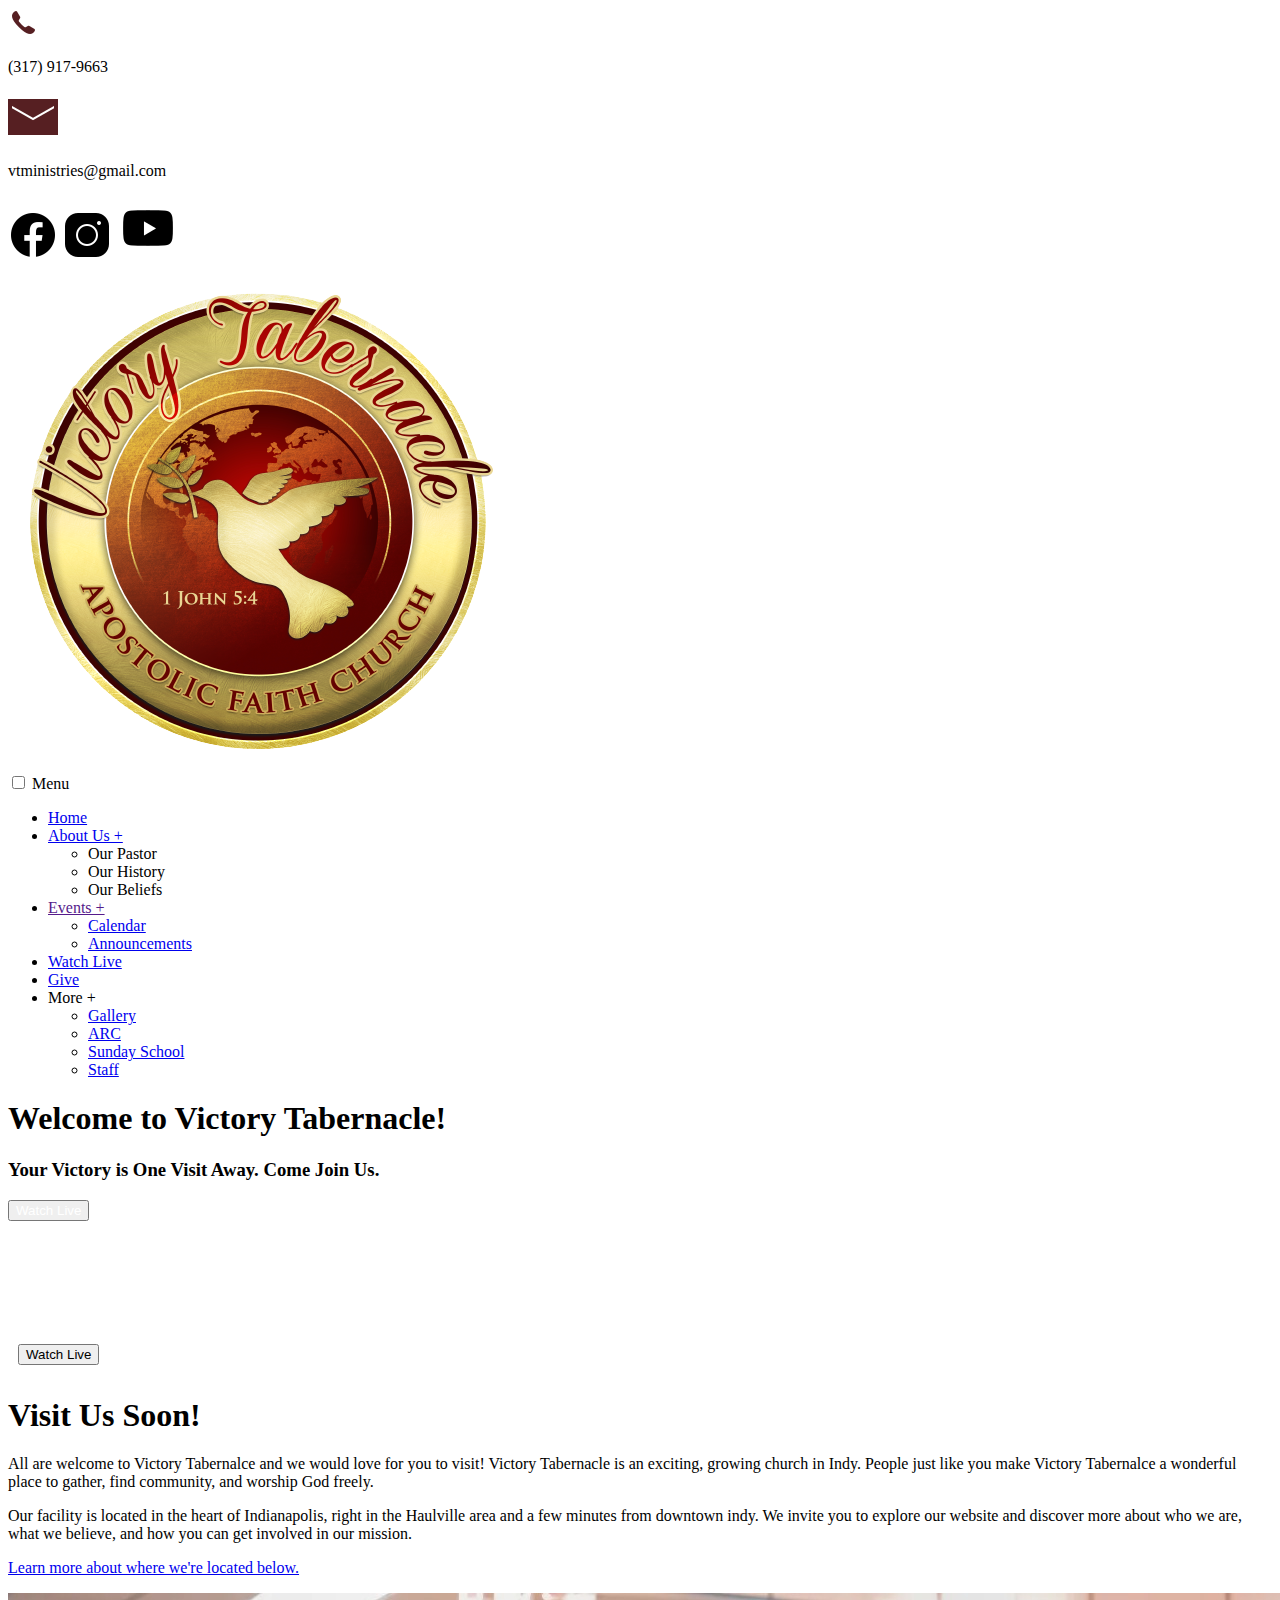
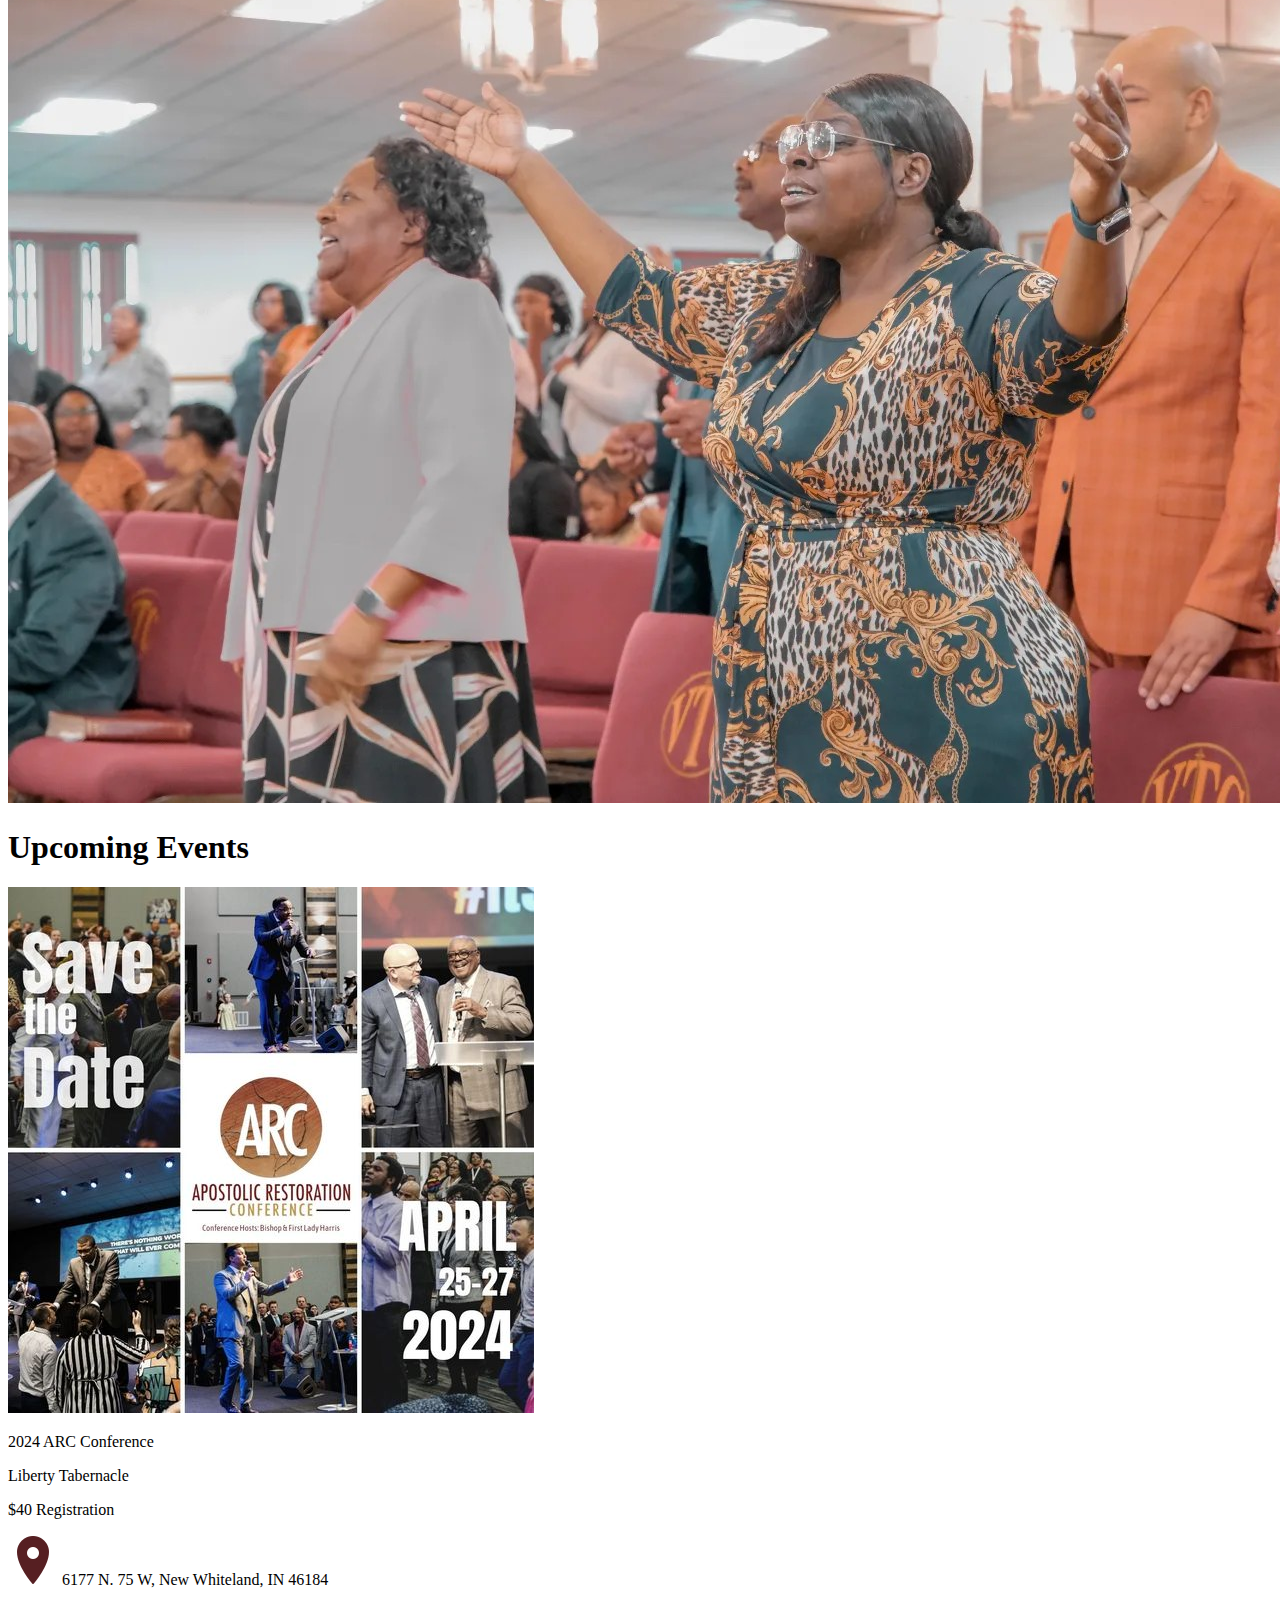
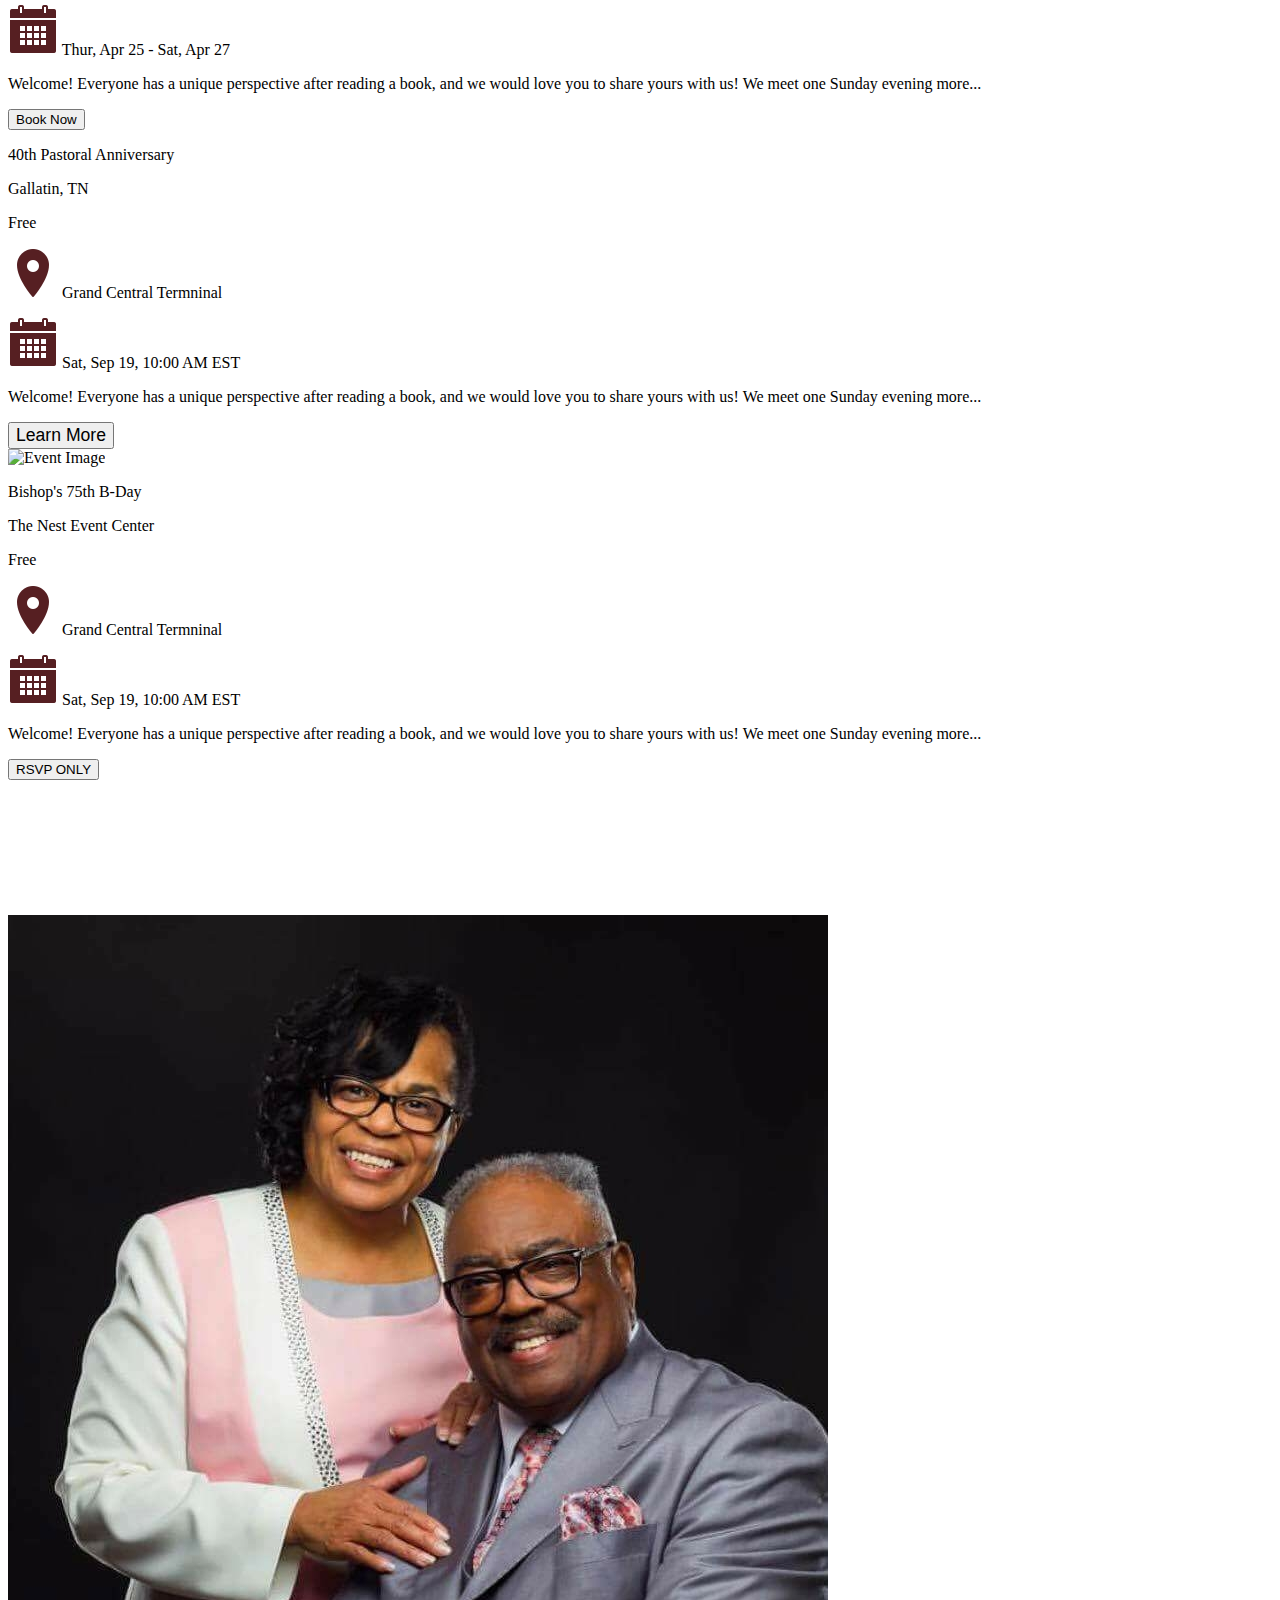
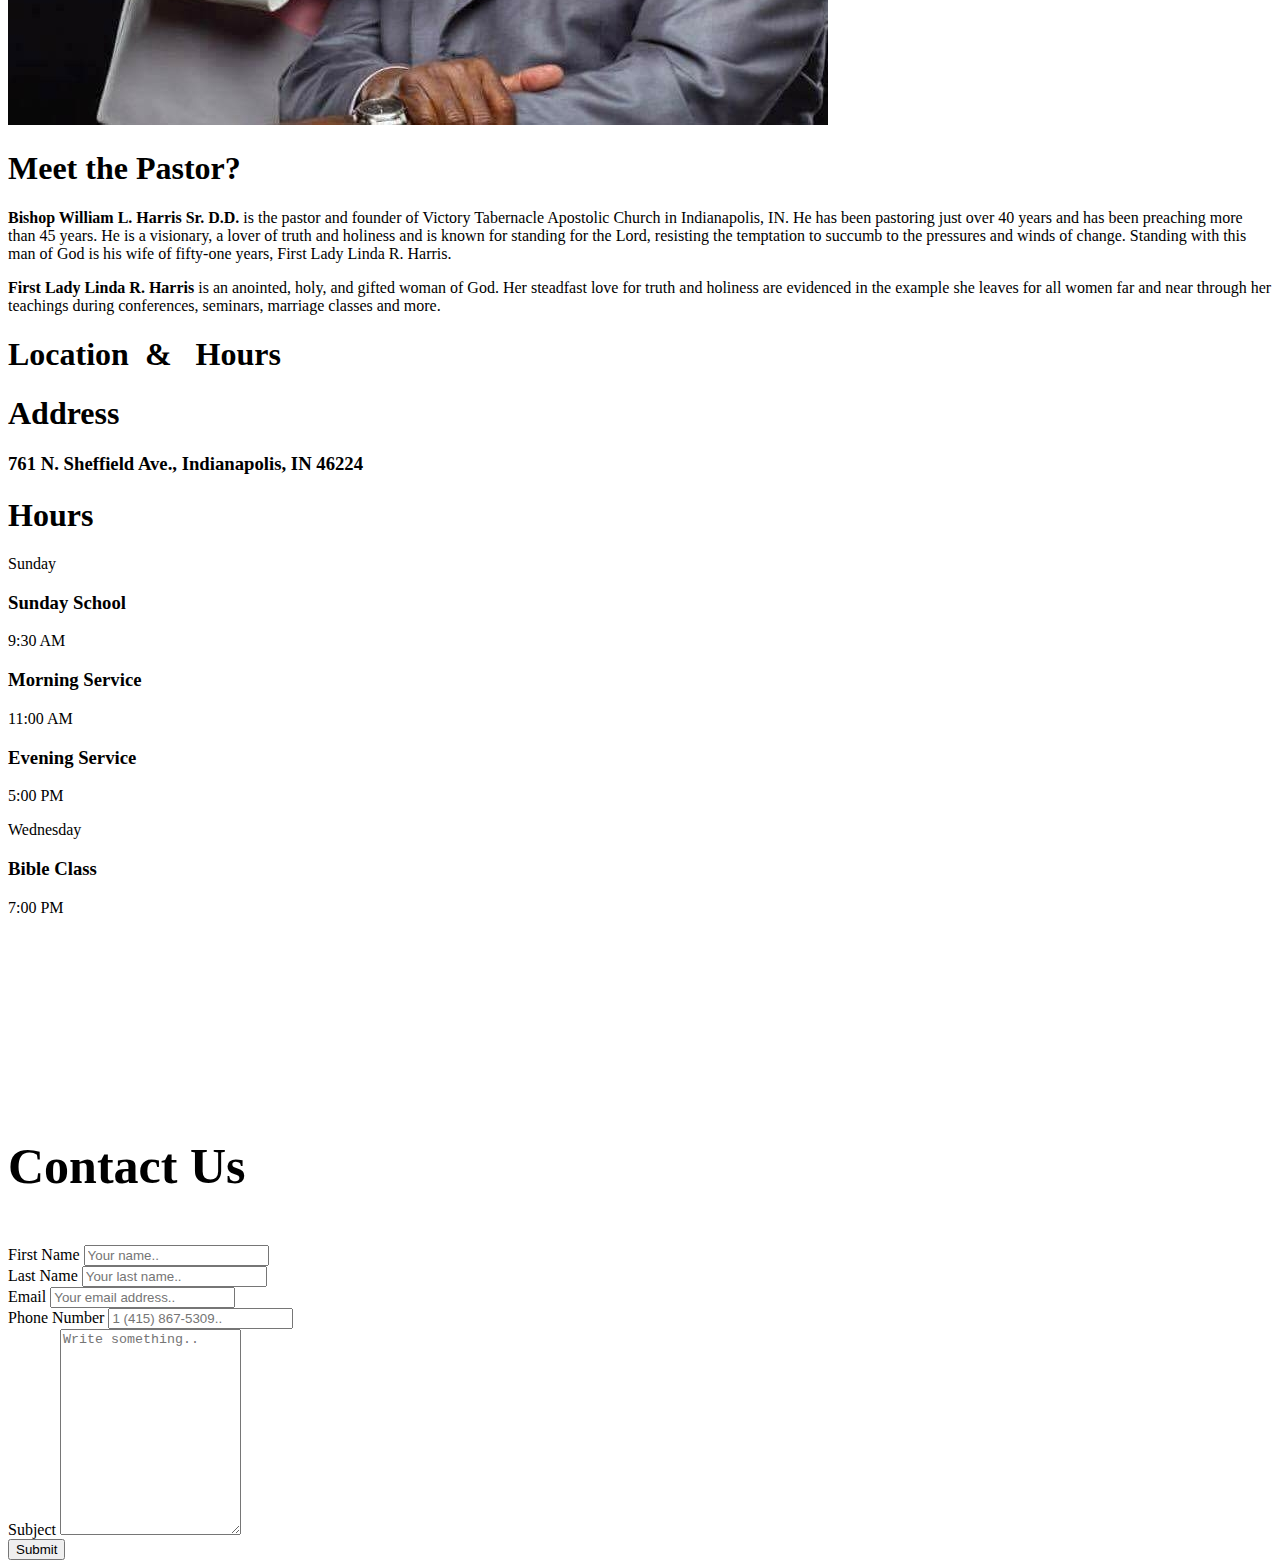
==== commit 102b8dc0: "Update Victory Apostolic.html" ====
--- a/Victory Apostolic.html
+++ b/Victory Apostolic.html
@@ -6,28 +6,27 @@
 	<meta http-equiv="X-UA-Compatible" content="ie=edge">
 	<script src="script.js" defer > </script> <!-- defer = loads after the html --->
 	<script src="https://www.google.com/recaptcha/api.js" async defer></script>
-	<link rel="stylesheet" href="VictoryApostolicStyles-2.css">
+	<link rel="stylesheet" href="vtindy.css">
 	<link rel="stylesheet" href="https://cdnjs.cloudflare.com/ajax/libs/font-awesome/6.4.2/css/all.min.css" integrity="sha512-z3gLpd7yknf1YoNbCzqRKc4qyor8gaKU1qmn+CShxbuBusANI9QpRohGBreCFkKxLhei6S9CQXFEbbKuqLg0DA==" crossorigin="anonymous" referrerpolicy="no-referrer" />
 	<link href="https://fonts.googleapis.com/css2?family=Poppins:wght@200;300;500;700&display=swap" rel="stylesheet">
 	<title>Victory Tabernacle</title>
 </head>
 <body>
-<div id="preloader"></div>
-
-	<div class="wrapper">
 	<header>
-		<div class="top-navbar">
-			<div class="top-contact">
-				<div class="top-icon">
+	<!-------------------------------------------------   TOP NAVIGATION -------------------------------------->	
+	
+		<div class="topy-navbar">
+			<div class="topy-contact">
+				<div class="topy-icon">
 					<i><img src="Images/icon-phone.png"></i>
 					<p>(317) 917-9663</p>
 				</div>
-				<div class="top-icon">
+				<div class="topy-icon">
 					<i><img src="Images/icon-mail.png"></i>
 					<p>vtministries@gmail.com</p>
 				</div>
 			</div>
-			<div class="top-social">
+			<div class="topy-social">
 				<a href="https://www.facebook.com/vtapostolic" target="blank"><img src="Images/facebook.png" alt="Facebook"></a>
 						
 				<a href="https://www.instagram.com/vtministries" target="blank"><img src="Images/instagram.png" alt="Instagram"></a> 
@@ -35,19 +34,26 @@
 				<a href="https://www.youtube.com/@victorytabernacleapostolic2098" target="blank"><img src="Images/youtube.png" alt="Youtube"></a>
 			</div>
 		</div>	
+		
+<!-------------------------------------------------   MAIN NAVIGATION -------------------------------------->	
+
+		
 		<div class="navbar">
-		
-<!-- Logo -->
-				<div class="logo">
-					<a href="Victory Apostolic.html"><img src="Images/vt_logo-removebg.png"></a>
-				</div>
-				 
-<!-- Navigation -->
+			<div class="logo">
+				<a href="Victory Apostolic.html"><img src="Images/vt_logo-removebg.png"></a>
+			</div>
+			
+				<input type="checkbox" id="menu-bar">
+			<label style="color: var(--accent-color);" for="menu-bar">Menu</label>
+			
+			<!-- Navigation MENU -->
 				<nav class="menu">
+			
+				
 					<ul>
 						<li><a href="Victory Apostolic.html" >Home</a></li></li>
 						<li>
-							<a href="Victory Apostolic_About.html" >About Us</a>
+							<a href="Victory Apostolic_About.html" >About Us +</a>
 								<ul>
 									<li><a>Our Pastor</a></li>
 									<li><a>Our History</a></li>
@@ -56,7 +62,7 @@
 								</ul>		
 						</li>
 						<li>
-							<a href="">Events</a>
+							<a href="">Events +</a>
 								<ul>
 									<li><a href="Victory Apostolic_Events.html">Calendar</a></li>
 									<li> <a href="Victory Apostolic_Events.html">Announcements</a></li>
@@ -67,7 +73,7 @@
 						
 								
 						<li>
-							<a>More</a>
+							<a>More +</a>
 								<ul>
 									<li><a href="Victory Apostolic_Gallery.html">Gallery</a></li>
 									<li><a href="https://apostolicrestorationconference.com/" target="blank">ARC</a></li>
@@ -81,92 +87,106 @@
 										
 				</nav>
 				
-<!-- menu icon -->				
-				<img src="Images/menu.png" class="menu-icon" onclick="menutoggle()">				
-			</div>
-		
-			
-			
-<!--------Scolling Announcement Section-------------------->	<!--	
-				 <div class="scrolling-text-container">
-						<div class="scrolling-text">
-							This is your announcements for Church delays or closures. &#160; &#160;&#160; &#160;
-						</div>
-					</div>
-
-<!---Banner Section ------------------->					
-			
-			<div class="banner1">
-			
-				<img src="Images/vtchurch.jpg">
-		<!---Video Background ------------------->					
-		<!--		<video class="bannerVideo" autoplay loop muted plays-inline src="Images/bannerVideo.mp4">
-			<div class="banneroverlay"> </div>
-				<div class="banneroverlay2"> </div>
-					
-				</video>	-->
-				
-				
+				
+				
+		
+		</div>
+	
+	
+		<div class="banner1">
+			
+			<div class="banneroverlay2"> </div>
+									
 		<!--------Banner Textbox------------------->				
 				<div class="text-box text-box1">
-					<h1> Welcome to Victory Tabernacle! </h1>
+					<h1  > Welcome to Victory Tabernacle! </h1>
 					<h3> Your Victory is One Visit Away. Come Join Us.</h3>
-					<a href="https://boxcast.tv/channel/o64bfthsft9gbmggecvv" target="blank"><button class="button live"> Watch Live</button></a>
-				</div>
-				
-			</div>
-			
-	</header> 
-	</div>
-<!---Sunday Services  -------------------->
-			<section class="maroon reveal">
-				<div class="small-container">
-					<div class="row column">
-						<div class="col-2 " style="color: #fff;">
-						<br>
-						<h1> Visit Our Sunday Morning Services</h1>
-							<h3> 9:30 AM | 11:00 AM </h3>			
-						</div>
-						
-						
-						<div class="col-2 responsive-margin">
-							<a href="https://boxcast.tv/channel/o64bfthsft9gbmggecvv" target="blank"><button class="button responsive-btn"> Watch Live</button></a>
-						</div>
-						
-					</div>
-				</div>
-
-			</section>
-<!---Visit Section -------------------->
-			<section class="white bg4a">
-				<div class="small-container" >
-					<div class="row">
-						<div class="col-2">
-							<h1 >Visit us soon!</h1>
-							<p style="font-size: 20px;margin-top:20px;">All are welcome to Victory Tabernalce and we would love for you to visit! Victory Tabernacle is an exciting, growing church in Indy. People just like you make Victory Tabernalce a wonderful place to gather, find community, and worship God freely.
+					<a href="https://boxcast.tv/channel/o64bfthsft9gbmggecvv" target="blank"><button style="color: #fff;"class="button live1"> Watch Live</button></a>
+				</div>
+				
+			</div>
+	
+	
+	
+	
+	
+	</header>
+	
+	<!-- <div class="container">
+		<div class="title-row"></div>
+		<div class="row">
+			<div class="col-2"></div>
+			<div class="col-2">
+				<div class="col-title"></div>
+				<div class="col-text"></div>
+				<div class="col-buttons"></div>			
+			</div>		
+		</div>	
+	</div>
+	-->
+	
+	
+	
+	
+	
+	
+<!-------------------------------------------------   Section -------------------------------------->		
+	
+	
+	
+	<div class="container responsive" style="margin:0; padding:10px; background:var(--overlay-color);">
+		<div class="col-1">
+			<div class="col-text" style="color: #fff;">
+				<h2 >Vist Our Sunday Morning Services</h2>
+				<h2>9:30 AM | 11:00 AM</h2>
+				
+			</div>
+		</div>
+		<a href="https://boxcast.tv/channel/o64bfthsft9gbmggecvv" target="blank"><button class="button live2"> Watch Live</button></a>
+	</div>
+	
+	
+	
+	
+	
+<!-------------------------------------------------   Section -------------------------------------->	
+
+		
+	<div class="container  bg4a">
+		
+		<div class="row">
+			
+			<div class="col-2-text">
+				<div class="col-title"><h1>Visit Us Soon!</h1></div>
+				<div class="col-text">
+				<p>All are welcome to Victory Tabernalce and we would love for you to visit! Victory Tabernacle is an exciting, growing church in Indy. People just like you make Victory Tabernalce a wonderful place to gather, find community, and worship God freely.
+					
+				<p >Our facility is located in the heart of Indianapolis, right in the Haulville area and a few minutes from downtown indy. We invite you to explore our website and discover more about who we are, what we believe, and how you can get involved in our mission.</p>
 							
-							<p style="font-size: 20px;margin-top:15px;">Our facility is located in the heart of Indianapolis, right in the Haulville area and a few minutes from downtown indy. We invite you to explore our website and discover more about who we are, what we believe, and how you can get involved in our mission.</p>
-							
-							<p style="font-size:20px;font-weight:600;margin-top:15px;"><a href="#locate">Learn more about where we're located below.</a> </p>
-						
-						</div>
-						<div class="col-2image reveal revealR ">
-							<img src="Images/vtimage2.jpg" alt="image" style="object-position: 30% 0;">
-						
-						
-						</div>
-					</div>
-				</div>
-
-			</section>
-			
-<!---Event Card  Section -------------------->	
-
-			<section class="white-2" >
-				<div class="small-container card" >
-				<h1 >Upcoming Events</h1>
-					<div class="row-container ">
-							<div class="item-container ">
+				<p ><a href="#locate">Learn more about where we're located below.</a> </p>
+				</div>
+				<div class="col-buttons"></div>			
+			</div>	
+			<div class="col-2-image">
+				<img src="Images/vtimage2.jpg" alt="image" style="object-position: 30% 0;">
+			</div>
+		</div>	
+	</div>	
+	
+	
+<!-------------------------------------------------   Section -------------------------------------->	
+
+	
+	<div class="container  bg4c">
+		<div class="title-row">
+			<h1>Upcoming Events</h1>
+		</div>
+		<div class="row">			
+			<div class="col-3">
+			
+			<!---Event Card 1  -------------------->
+			
+				<div class="item-container ">
 								<div class="img-container "       >
 									<img src="Images/Announcement4.jpg" alt="Event Image"> 
 								</div>
@@ -198,10 +218,14 @@
 								</div>
 										
 							</div>
-							
-							<!---Event Card 2  -------------------->	
-							
-							<div class="item-container  ">
+				
+					
+				</div>
+				<div class="col-3">
+				
+				<!---Event Card 2  -------------------->
+				
+					<div class="item-container  ">
 								<div id="galatin" class="img-container">
 									<!--<img src="Images/vtimage10.jpg" alt="Event Image"> -->
 								</div>
@@ -232,10 +256,13 @@
 								</div>
 										
 							</div>
-							
-							<!---Event Card 3  -------------------->	
-							
-							<div class="item-container ">
+				
+				</div>
+				<div class="col-3">
+				
+				<!---Event Card 3  -------------------->
+				
+					<div class="item-container ">
 								<div class="img-container">
 									<img src="Images/vtimage10.jpg" alt="Event Image"> 
 								</div>
@@ -266,80 +293,71 @@
 								</div>
 										
 							</div>
-							
-							
-					</div>	
-				</div>
-				
-			</section>
-
-<!---iNSPIRATION Section -------------------->
-
-			<section class="maroon reveal" id="shadow">
-				<div class="overlay"></div>
-				<div class="small-container" id="1"style="min-height: 180px;">
-					<div class="row">
-						<div class="col-1 ">
-							<h4 style="color: white; font-size: 30px;"> Inspirational scripture:</h4>
-							<h2 style="color: white;Letter-spacing: 2px;font-size: 30px; font-weight: normal"> "But thanks be to God, which giveth us the victory through our Lord Jesus Christ."</h2>	
-							<p style="font-size: 20px; color: white">1 Cor. 15:57</p>	
-						</div>		
-					</div>	
-				</div>
-				
-			</section>
-
-
-<!---- Meet the Pastor  -------------------->	
-
-				<section class="white" >
-					<div class="small-container">
-						<div class="row">
-							<div id="order2" class="col-2image  revealL tilt">
-								<img src="Images/portrait1.jpg" alt="image"> <!--style="object-position: 30% 0;"-->  	 	
-							
-							
-							</div>
-							<div id="order1" class="col-2">
-								<h1 >Meet the Pastor?</h1>
-								<p><b>Bishop William L. Harris Sr. D.D. </b> is the pastor and founder of Victory Tabernacle Apostolic Church in Indianapolis, IN. He has been pastoring just over 40 years and has been preaching more than 45 years. He is a visionary, a lover of truth and holiness and is known for standing for the Lord, resisting the temptation to succumb to the pressures and winds of change. Standing with this man of God is his wife of fifty-one years, First Lady Linda R. Harris.
-								
-								<p><b>First Lady Linda R. Harris</b> is an anointed, holy, and gifted woman of God.  Her steadfast love for truth and holiness are evidenced in the example she leaves for all women far and near through her teachings during conferences, seminars, marriage classes and more.  </p> 
-								
-								<!--<p style="	font-weight:600;margin-top:15px;"> Learn more about our locations below.</p>-->
-								<div class="row" style="width:100%; justify-content:space-between;">
-								<button class="button overlay-btn" >Learn More</button>
-								<button class="button overlay-btn" >Meet the Staff</button>
-								</div>
-							
-							</div>
-							
-						</div>
-					</div>
-					
-
-				</section>
-				<script type="text/javascript" src="vanilla-tilt.js"></script>
-				<script>
-					VanillaTilt.init(document.querySelector(".tilt"),{
-						max:15,
-						speed: 100
-					
-					});		
-				
-				</script>
-<!---- Map and hours page  ----------------->	
-
-				<section id="locate" class="white reveal" >
-				<h1  class="largeTitle">Hours &nbsp;& &nbsp;Location</h1>
-					<div class="small-container" >
-					
-						<div class="rowMap">
-						
-							<div class="col-2maptext reveal revealR">
+				
+				
+				</div>
+				<div class="col-buttons"></div>			
+			</div>		
+		</div>	
+	</div>
+	
+	
+	
+
+
+	
+	
+<!-------------------------------------------------   Section -------------------------------------->	
+
+		
+	<div class="container box-shadow" style="background:var(--overlay-color);">
+		
+		<div class="row">
+			
+			<div class="col-1">
+				<div class="col-title" style="color:#fff;"><p>Inspirational Quote:</p></div>
+				<div class="col-text" style="color:#fff;"><h2>"But thanks be to God, which giveth us the victory through our Lord Jesus Christ."</h2></div>
+				<div class="col-buttons"  style="color:#fff;"> <p>1 Cor. 15:57</p></div>			
+			</div>		
+		</div>	
+	</div>
+	
+	
+	
+<!-------------------------------------------------   Section -------------------------------------->	
+
+		
+	<div class="container  bg4">
+		
+		<div class="row">
+			<div class="col-2-image">
+				<img src="Images/portrait1.jpg" alt="image"> <!--style="object-position: 30% 0;"--> 
+			</div>
+			<div class="col-2-text" >
+				<div class="col-title"><h1 >Meet the Pastor?</h1></div>
+				<div class="col-text" style="justify-content: start;">
+				<p><b>Bishop William L. Harris Sr. D.D. </b> is the pastor and founder of Victory Tabernacle Apostolic Church in Indianapolis, IN. He has been pastoring just over 40 years and has been preaching more than 45 years. He is a visionary, a lover of truth and holiness and is known for standing for the Lord, resisting the temptation to succumb to the pressures and winds of change. Standing with this man of God is his wife of fifty-one years, First Lady Linda R. Harris.
+								
+				<p><b>First Lady Linda R. Harris</b> is an anointed, holy, and gifted woman of God.  Her steadfast love for truth and holiness are evidenced in the example she leaves for all women far and near through her teachings during conferences, seminars, marriage classes and more.  </p> 
+				</div>
+				<div class="col-buttons"></div>			
+			</div>		
+		</div>	
+	</div>
+	
+	
+	
+<!-------------------------------------------------   Section -------------------------------------->	
+
+		
+	<div class="container bg4b">
+		<div class="title-row"><h1>Location &nbsp;& &nbsp; Hours</h1></div>
+		<div class="row">
+			<div class="col-2">
+				
 								<div class= "hoursContainer">
 								
-								<h1 style="text-align: center;width: 50%;">Address</h1>
+								<h1 >Address</h1>
 								<h3>761 N. Sheffield Ave., Indianapolis, IN 46224</h3>
 								
 								
@@ -378,27 +396,25 @@
 								
 							
 							</div>
-							</div>
-							<div class="col-2map revealL">
-							<iframe class="map" src="https://www.google.com/maps/embed?pb=!1m18!1m12!1m3!1d3066.2718060997454!2d-86.19796889999999!3d39.7784552!2m3!1f0!2f0!3f0!3m2!1i1024!2i768!4f13.1!3m3!1m2!1s0x886b5715ad55bbe9%3A0x8611c4c9930e7f2b!2s761%20N%20Sheffield%20Ave%2C%20Indianapolis%2C%20IN%2046222!5e0!3m2!1sen!2sus!4v1697236401423!5m2!1sen!2sus" width="100%" height="100%" style="border:0;" allowfullscreen="" loading="lazy" referrerpolicy="no-referrer-when-downgrade"></iframe>
-							
-							
-							
-							</div>
-					
-						
-					</div>
-
-				</section>	
-	
-<section class="maroon " style="background-image:url('Images/contact-bg.jpg'); background-size: cover; background-repeat: no-repeat; margin: 10px 0;">
-		<div class="small-container" style=" align-items: center;display:flex;background: inherit;">
-		
-			<div class="row" style=" width: 100%; text-align: center;">
-				
-				<h1 style="margin: 50px 0; font-size: 50px;">Contact Us</h1>
-					<div class="container">
-					  <form action="https://formsubmit.co/darthomale@gmail.com" method="POST" > <!--action="action_page.php" -->
+			
+			</div>
+			<div class="col-2" id="map">
+				<iframe class="map" src="https://www.google.com/maps/embed?pb=!1m18!1m12!1m3!1d3066.2718060997454!2d-86.19796889999999!3d39.7784552!2m3!1f0!2f0!3f0!3m2!1i1024!2i768!4f13.1!3m3!1m2!1s0x886b5715ad55bbe9%3A0x8611c4c9930e7f2b!2s761%20N%20Sheffield%20Ave%2C%20Indianapolis%2C%20IN%2046222!5e0!3m2!1sen!2sus!4v1697236401423!5m2!1sen!2sus" width="100%" height="100%" style="border:0;" allowfullscreen="" loading="lazy" referrerpolicy="no-referrer-when-downgrade"></iframe>		
+			</div>		
+		</div>	
+	</div>
+	
+	
+	
+<!-------------------------------------------------   Section -------------------------------------->	
+
+	<div class="container form-bg">
+		
+		<div class="row">
+			<div class="col-1">
+			<h1 style="margin: 50px 0; font-size: 50px;">Contact Us</h1>
+					<div class="form-container">
+					  <form action="https://formsubmit.co/38016495adb46c2af6ec1477bb048080" method="POST" > <!--action="action_page.php" -->
 						<div class="flex-column">
 						<label for="fname">First Name</label>
 						<input type="text" id="fname" name="firstname" placeholder="Your name.." required>
@@ -435,212 +451,27 @@
 						
 						<input type="submit" value="Submit">
 
-					  </form>
-					</div>
-				
-							
-			
-				
-				
-			</div>
+					  </form>		
+		</div>	
 		</div>
-</section>	
-
-				<div id="popup-form-container" style="display:none;">
-				  <!-- Your form HTMLcode from the previous section here -->
-				</div>
-
-			<script>
-				
-					//shows and hides the pop-up contact form 
-					
-						function showPopupForm() {
-						  document.getElementById("popup-form-container").style.display = "block";
-						}
-
-						function hidePopupForm() {
-						  document.getElementById("popup-form-container").style.display = "none";
-						}	
-						
-					
-					//hand the eent on the form popup button and on escape key  				
-
-						document.addEventListener("DOMContentLoaded", () => {
-
-						  document.getElementById('show-popup').addEventListener('click', () => {
-							showPopupForm();
-						  });
-
-						  document.addEventListener('keydown', (event) => {
-							if (event.key === 'Escape') hidePopupForm()
-						  });
-
-						});
-						
-					//To validate the form when the user clicks the submit button. 
-						
-						document.getElementById("contact-form").addEventListener("submit", (event) => {
-						  const contactForm = event.target
-						  if (!validateContactForm(contactForm)) {
-							event.preventDefault();
-							displayError(contactForm, 'Invalid input')
-						  }
-						});
-
-
-					// Function to validate email addresses
-						function isValidEmail(email) {
-						  // Define the JS Regex pattern for a valid email address
-						  const emailRegex = /^[a-zA-Z0-9.!#$%&'*+\/=?^_`{|}~-]+@[a-zA-Z0-9](?:[a-zA-Z0-9-]{0,61}[a-zA-Z0-9])?(?:\.[a-zA-Z0-9](?:[a-zA-Z0-9-]{0,61}[a-zA-Z0-9])?)*$/;
-						  
-					// Test the email against the pattern and return the result (true or false)
-						  return emailRegex.test(email);
-						}
-
-					// Function to validate phone numbers
-							function isValidPhoneNumber(phone) {
-					// Define the JS Regex pattern for a valid 10-digit phone number
-						  const phoneRegex = /^\d{10}$/;
-						  
-					// Test the phone number against the pattern and return the result (true or false)
-						  return phoneRegex.test(phone);
-						}
-
-
-
-			</script>
-
-<!--
-<section class="white" >
-	<div class="small-container" id="contact">
-		<div class="row">
-			<div class="col-1">
-		  <h2>Contact Us</h2>
-		  <p>Feel free to contact us with any questions or concerns.</p>
-		  <form action="/contact" method="post">
-		  
-			<input type="text" name="name" placeholder="Your Name" required>
-			<input type="email" name="email" placeholder="Your Email" required>
-			<!--<input type="text" id="phone" placeholder="Phone no.">-
-			<textarea name="message" placeholder="Your Message"></textarea>
-			<input type="submit" value="Send Message">
-			
-		  </form>
-		  </div>
-		</div>  
-  </div>
-</section>		-->
-		
-	<!------------------ footer   ----------------->	
-		<footer class="maroon">
-			<div class="large-container">
-				<div class="row">
-				
-					<div class="col-1 footers" style="font-size: 25px; color: white; font-weight: 100;letter-spacing: 10;" >
-						<div class="logo-footer"><a href="Victory Apostolic.html"><img src="Images/vt_logo-removebg.png"></a></div>			
-						
-						<p style="color:white; font-size:15px; font-weight:300; line-height:1;">Bishop William L. Harris Sr. D.D.</p>
-						<p style="color:white; font-size:15px; font-weight:300; line-height:1;">Victory Tabernacle Apostolic Faith Church</p>
-						<p style="color:white; font-size:15px; font-weight:300; line-height:1;">761 N. Sheffield | Indiapolis, IN 46222 | (317) 719-4088</p>
-						<p style="color:white; font-size:15px; font-weight:300; line-height:1;" class="copyright"> Copyright 2023</p>
-						
-						<h4 style="margin-top:80px;font-size:50px;font-weight:400;">Follow us</h4>
-						<div class="social">
-						
-							<div class="social-icon"><a href="https://www.facebook.com/vtapostolic" target="blank"><img src="Images/facebook.png" alt="Facebook"></a></div>
-						
-							<div class="social-icon"><a href="https://www.instagram.com/vtministries" target="blank"><img src="Images/instagram.png" alt="Instagram"></a> </div>
-							
-							<div class="social-icon"><a href="https://www.youtube.com/@victorytabernacleapostolic2098" target="blank"><img src="Images/youtube.png" alt="Youtube"></a></div>
-						</div>
-					</div>
-				</div>
-			</div>
-		</footer>
-		
-
-	<!---------------------------------- JS for toggle Menu-------------------------------->	
-
-
-	
-	</div>
-	
-	<script>
-		window.addEventListener('scroll', reveal);
-		
-		function reveal(){
-			var reveals = document.querySelectorAll('.reveal');
-			
-			for(var i = 0; i < reveals.length; i++){
-			
-			var windowheight = window.innerHeight;
-			var revealtop = reveals[i].getBoundingClientRect().top;
-			var revealpoint = -100;
-			
-			if(revealtop < windowheight - revealpoint){
-				reveals[i].classList.add('active');
-			}
-			else{
-				reveals[i].classList.remove('active');
-			
-			}
-		   }
-			
-		}
-		
-		</script>
-		
-		
-		
-		
-		
-		
-		<script>
-		
-		/*
-		window.addEventListener('scroll', reveal-img);
-		
-		function reveal-img(){
-			var reveals = document.querySelectorAll('.reveal-img');
-			
-			for(var i = 0; i < reveals.length; i++){
-			
-			var windowheight = window.innerHeight;
-			var revealtop = reveals[i].getBoundingClientRect().top;
-			var revealpoint = 100;
-			
-			if(revealtop < windowheight - revealpoint){
-				reveals[i].classList.add('active');
-			}
-			else{
-				reveals[i].classList.remove('active');
-			
-			}
-		   }
-			
-		}*/
-	</script>	
-		
-		
-	<script>
-		var MenuItems = document.getElementById("MenuItems");
-		
-		MenuItems.style.maxHeight = "0px";
-		
-		function menutoggle(){
-			if(MenuItems.style.maxHeight == "0px")
-				{
-					MenuItems.style.maxHeight = "200px"
-				}
-			else
-				{
-					MenuItems.style.maxHeight = "0px"
-				}
-		}
-		
-
-
-	</script>
+	</div>
+	</div>
+	
+	
+	
+	
+	
+	
+	
+<!-------------------------------------------------   Section -------------------------------------->				
+	
+	<footer>
+	
+	</footer>
+	
+	
+	
+	
+	
 </body>
-
-</html>+</html>
